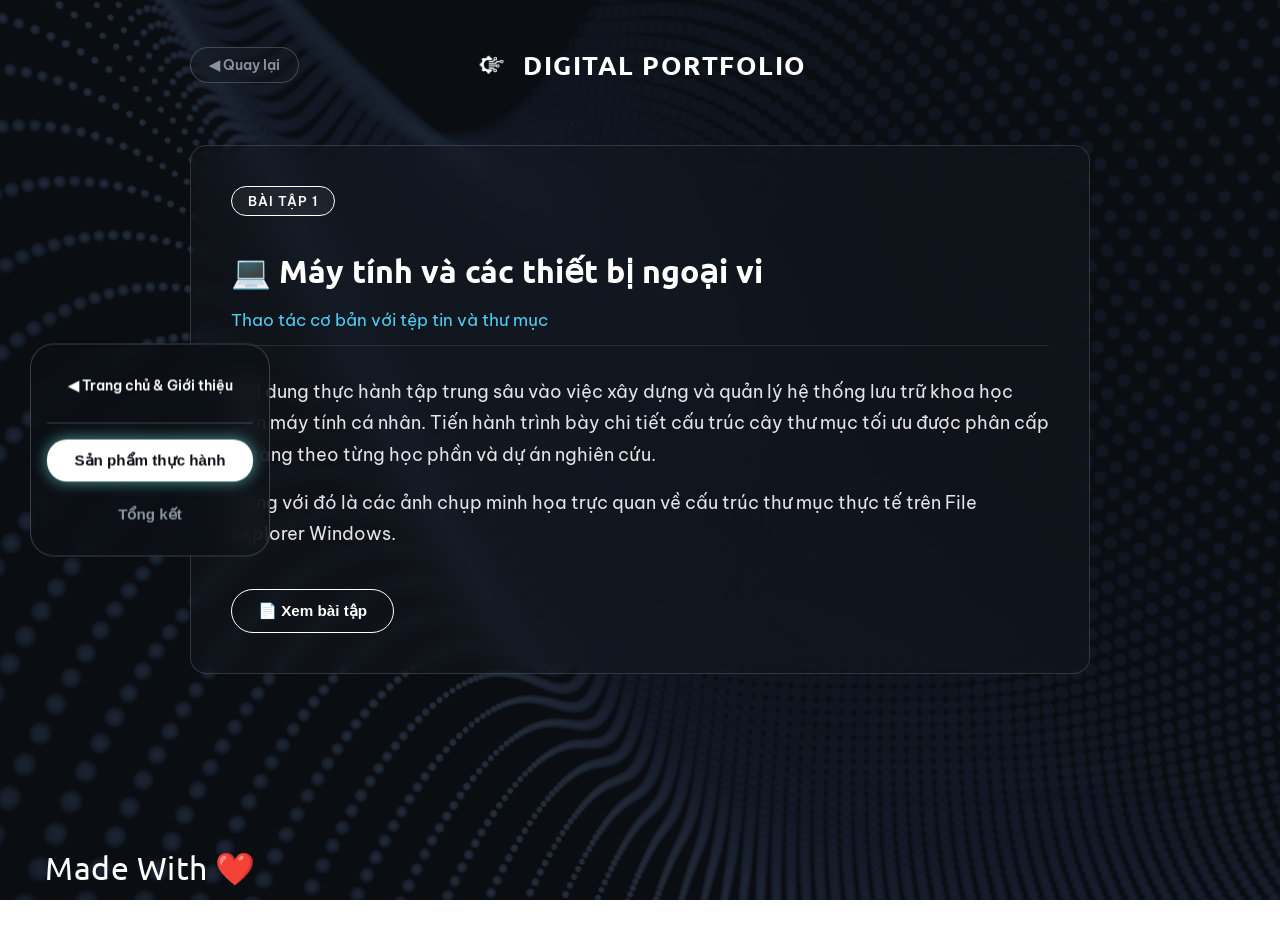
==== cns.html @ af24c15c "Add files via upload" ====
<!DOCTYPE html>
<html lang="vi">
<head>
    <meta charset="UTF-8">
    <meta name="viewport" content="width=device-width, initial-scale=1.0">
    <title>Dashboard Bài Tập - Phạm Gia Hưng</title>
    <link rel="stylesheet" href="css/style.css">
    <link rel="stylesheet" href="css/dashboard.css">
</head>
<body>

    <header class="top-header">
        <a href="index.html" class="btn-back" onclick="handleBackAction(event)">
            ◀ Quay lại
        </a>
        <div class="header-title-container">
            <img src="assets/logo.png" alt="Digital Portfolio Icon" class="header-logo">
            <h1 class="header-main-title">Digital Portfolio</h1>
        </div>
    </header>

    <div class="content-container">
        
        <div id="bai1" class="tab-content active">
            <div class="badge">BÀI TẬP 1</div>
            <h2>💻 Máy tính và các thiết bị ngoại vi</h2>
            <p class="meta-info">Thao tác cơ bản với tệp tin và thư mục</p>
            <div class="report-body">
                <p>Nội dung thực hành tập trung sâu vào việc xây dựng và quản lý hệ thống lưu trữ khoa học trên máy tính cá nhân. Tiến hành trình bày chi tiết cấu trúc cây thư mục tối ưu được phân cấp rõ ràng theo từng học phần và dự án nghiên cứu.</p>
                <p>Cùng với đó là các ảnh chụp minh họa trực quan về cấu trúc thư mục thực tế trên File Explorer Windows.</p>
                <button class="btn-toggle-pdf" onclick="openPdfModal('modal-viewer-1')">📄 Xem bài tập</button>
            </div>
        </div>

        <div id="bai2" class="tab-content">
            <div class="badge">BÀI TẬP 2</div>
            <h2>🔍 Khai thác dữ liệu và thông tin</h2>
            <p class="meta-info">Tìm kiếm và đánh giá thông tin học thuật</p>
            <div class="report-body">
                <p>Bài tập tập trung tổng hợp dữ liệu khoa học về các đề tài kỹ thuật, đồng thời xây dựng một bảng đánh giá nguồn tin toàn diện dựa trên các tiêu chí khoa học nghiêm ngặt bao gồm tính cập nhật, độ tin cậy của tác giả và uy tín của nhà xuất bản.</p>
                <p>Toàn bộ quy trình giúp hình thành tư duy sàng lọc tài liệu chuẩn xác, nhận biết tính khách quan của nội dung để phục vụ trực tiếp cho các tiểu luận và đồ án nghiên cứu chuyên ngành.</p>
                <button class="btn-toggle-pdf" onclick="openPdfModal('modal-viewer-2')">📄 Xem bài tập</button>
            </div>
        </div>

        <div id="bai3" class="tab-content">
            <div class="badge">BÀI TẬP 3</div>
            <h2>🤖 Tổng quan về trí tuệ nhân tạo</h2>
            <p class="meta-info">Viết Prompt hiệu quả cho các tác vụ học tập</p>
            <div class="report-body">
                <p>Bài thực hành đi sâu vào thế giới của trí tuệ nhân tạo thông qua việc nghiên cứu kỹ nghệ câu lệnh phục vụ đắc lực cho các tác vụ học tập kỹ thuật phức tạp.</p>
                <p>Nội dung tập trung phân tích, đối chiếu và trình bày sự so sánh trực quan giữa cấu trúc Prompt ban đầu mơ hồ, thiếu ngữ cảnh và Prompt cải tiến áp dụng mô hình cấu trúc chuẩn hóa bao gồm Vai trò, Ngữ cảnh, Nhiệm vụ cụ thể và Ranh giới ràng buộc.</p>
                <p>Đi kèm với đó là minh chứng rõ ràng về kết quả đầu ra từ AI, thể hiện sự vượt trội về độ chính xác, tính logic và khả năng ứng dụng thực tế của mã nguồn hoặc lời giải toán học sau khi câu lệnh được tối ưu hóa.</p>
                <button class="btn-toggle-pdf" onclick="openPdfModal('modal-viewer-3')">📄 Xem bài tập</button>
            </div>
        </div>

        <div id="bai4" class="tab-content">
            <div class="badge">BÀI TẬP 4</div>
            <h2>🤝 Giao tiếp và hợp tác trong môi trường số</h2>
            <p class="meta-info">Sử dụng công cụ hợp tác trực tuyến cho dự án nhóm</p>
            <div class="report-body">
                <p>Triển khai mô hình làm việc nhóm hiện đại trong không gian số nhằm tối ưu hóa hiệu suất cộng tác tầm xa. Bài tập trình bày các minh chứng xác thực về việc thiết lập hệ thống quản lý dự án tập trung trên nền tảng Notion.</p>
                <p>Sử dụng mô hình Kanban và Agile để phân chia đầu việc chi tiết cho từng thành viên, theo dõi thời hạn hoàn thành chặt chẽ và phân bổ tài nguyên hợp lý theo tiến độ thời gian thực.</p>
                <p>Nội dung cũng mô tả chi tiết cách thức phối hợp trực tuyến thông qua việc đồng bộ tệp dữ liệu trên Google Drive và thiết lập các luồng thông tin tự động trên Discord, giúp duy trì tính minh bạch và kết nối liên tục.</p>
                <button class="btn-toggle-pdf" onclick="openPdfModal('modal-viewer-4')">📄 Xem bài tập</button>
            </div>
        </div>

        <div id="bai5" class="tab-content">
            <div class="badge">BÀI TẬP 5</div>
            <h2>🎨 Sáng tạo nội dung số</h2>
            <p class="meta-info">Sử dụng AI sinh thế để hỗ trợ sáng tạo nội dung</p>
            <div class="report-body">
                <p>Ứng dụng các mô hình trí tuệ nhân tạo sinh thế tiên tiến đóng vai trò trợ lý đắc lực trong quy trình sáng tạo và truyền thông sản phẩm kỹ thuật chuyên nghiệp.</p>
                <p>Sinh viên thực hiện trưng bày các sản phẩm nội dung số hoàn thiện bao gồm hệ thống hình ảnh đồ họa trực quan, video mô phỏng nguyên lý hoạt động hoặc các bài viết truyền thông khoa học chất lượng cao được tối tạo với sự trợ lực của AI.</p>
                <p>Nội dung phân tích rõ cách phối hợp nhịp nhàng giữa tư duy định hướng của con người và năng lực hiện thực hóa của công nghệ để tạo ra những sản phẩm truyền thông học thuật có tính thẩm mỹ và sức thuyết phục cao.</p>
                <button class="btn-toggle-pdf" onclick="openPdfModal('modal-viewer-5')">📄 Xem bài tập</button>
            </div>
        </div>

        <div id="bai6" class="tab-content">
            <div class="badge">BÀI TẬP 6</div>
            <h2>🛡️ An toàn và liêm chính học thuật trong môi trường số</h2>
            <p class="meta-info">Sử dụng AI có trách nhiệm trong học tập và nghiên cứu</p>
            <div class="report-body">
                <p>Đối mặt với sự bùng nổ của công nghệ, bài tập tập trung xây dựng ý thức hệ và ranh giới đạo đức trong môi trường học thuật số. Sinh viên tiến hành nghiên cứu các lỗ hổng thông tin của AI và trình bày một bộ nguyên tắc cá nhân toàn diện về việc sử dụng trí tuệ nhân tạo có trách nhiệm.</p>
                <p>Bộ nguyên tắc cam kết tuân thủ liêm chính học thuật, làm rõ ranh giới giữa việc dùng AI để khơi nguồn tư duy hỗ trợ lập trình, giải toán với hành vi đạo văn lạm dụng.</p>
                <p>Đồng thời, xác lập quy trình bắt buộc về việc kiểm chứng độc lập mọi dữ liệu kỹ thuật và minh bạch hóa phương pháp trích dẫn tài nguyên có sự tham gia của công nghệ trước hội đồng.</p>
                <button class="btn-toggle-pdf" onclick="openPdfModal('modal-viewer-6')">📄 Xem bài tập</button>
            </div>
        </div>

        <div id="tongket" class="tab-content">
            <div class="badge">TỔNG KẾT</div>
            <h2>📝 Cảm nhận của mình về hành trình môn học</h2>
            <p class="meta-info">Những bài học đọng lại và thách thức đã vượt qua</p>
            <div class="report-body">
                <p>Hành trình trải nghiệm môn học "Nhập môn Công nghệ số và Ứng dụng Trí tuệ nhân tạo" đối với một sinh viên ngành kỹ thuật không đơn thuần là việc hoàn thành một chương trình bổ trợ hay nộp một bài tập cuối kỳ. Đây là cơ hội quý giá để bản thân nhìn nhận lại và hệ thống hóa toàn bộ phương pháp làm việc của mình trên không gian số. Thay vì để các bài tập thực hành nhỏ lẻ trôi nổi tự do trong ổ cứng máy tính, việc tổng hợp và liên kết chặt chẽ chúng đã giúp mình định hình rõ ràng hơn một "bản sắc số" chuyên nghiệp, tạo nền móng tư duy logic vững chắc cho các dự án kỹ thuật chuyên sâu sau này.</p>
                <p>Nhìn lại chuỗi học phần đã đi qua, bản thân nhận thấy có ba trụ cột kỹ năng cốt lõi đã được mài giũa một cách rõ rệt. Đầu tiên là tư duy hệ thống trong quản lý dữ liệu số từ các bài tập cơ bản, kết hợp vận hành các công cụ cộng tác trực tuyến như Notion, Google Drive và Discord để kiểm soát phiên bản tài liệu một cách khoa học. Kỹ năng này giúp mình biết cách quản lý kho lưu trữ thông tin nhóm, ngăn chặn hoàn toàn tình trạng thất lạc các tệp tin kỹ thuật quan trọng hay xung đột dữ liệu khi làm việc chung.</p>
                <p>Trụ cột thứ hai chính là năng lực khai thác trí tuệ nhân tạo một cách có chiến lược thông qua kỹ nghệ viết Prompt hiệu quả. Mình đã vượt qua giai đoạn chỉ biết sử dụng AI để hỏi đáp nhanh, chuyển sang áp dụng các mô hình câu lệnh nâng cao như Role-prompting và Chain-of-thought nhằm thúc đẩy tư duy sâu, hỗ trợ đắc lực cho việc tối ưu hóa thuật toán và gỡ lỗi phần cứng. Đồng thời, kỹ năng kết hợp với các toán tử tìm kiếm chuyên sâu đã nâng cao đáng kể năng lực nghiên cứu, giúp mình tiếp cận nhanh chóng các nguồn tài liệu học thuật uy tín mà vẫn luôn duy trì được ý thức trách nhiệm và liêm chính học thuật.</p>
                <p>Mặc dù vậy, quá trình hiện thực hóa không gian Portfolio số này cũng đặt ra những thách thức không nhỏ khi bản thân từng có xu hướng đưa quá nhiều dữ liệu văn bản, không có chút minh họa nào vào trang web khiến giao diện bị rối, cũng như việc mất nhiều thời gian để kiểm tra tính chính xác của thông tin do AI sinh ra. Bằng cách rèn luyện phương pháp tóm tắt vấn đề bằng việc đi vào đúng trọng tâm, không lan man và nghiêm ngặt áp dụng quy tắc đối chiếu chéo với các nguồn học thuật gốc, mình đã khắc phục được rào cản đó để tạo nên một sản phẩm cuối cùng gọn gàng, trực quan. Những bài học đọng lại từ môn học và trải nghiệm xây dựng Portfolio này chắc chắn sẽ là bệ phóng chiến lược để sẵn sàng chinh phục các chặng đường phía trước.</p>
                <div class="continuing-journey">✨ Cảm nhận của bản thân: Mình thật sự cảm thấy hài lòng với những gì mình làm trong dự án này, thứ khiến tôi cảm thấy tự hào và có động lực để tiếp tục phát triển không riêng gì bài dự án Portfolio này và cả quá trình học tập và phát triển bản thân khi có thể tận dụng sự sáng tạo và tri thức của mình để biến những sản phẩm, hồ sơ năng lực từ những công cụ trí tuệ nhân tạo tưởng chừng như không thể. Vậy nên, dự án này không chỉ dừng lại tại đây, mà còn là bước đệm cho những thử thách mới phía trước.</div>
                <div class="continuing-journey">To be continued...</div>
            </div>
        </div>

    </div>

    <div id="assignment-list-popup" class="assignment-popup-overlay">
        <div class="assignment-popup-card">
            <button class="btn-close-popup" onclick="closeAssignmentPopup()">✕ Đóng</button>
            <h3>DANH SÁCH BÀI TẬP THỰC HÀNH</h3>
            <p class="popup-subtitle">Vui lòng lựa chọn học phần bài tập thực nghiệm cần xem:</p>
            <div class="popup-links-grid">
                <button onclick="selectAssignmentFromPopup('bai1', 1)"><span>01</span> <span class="popup-icon">💻</span> Máy tính & Thiết bị ngoại vi</button>
                <button onclick="selectAssignmentFromPopup('bai2', 2)"><span>02</span> <span class="popup-icon">🔍</span> Khai thác dữ liệu & Thông tin</button>
                <button onclick="selectAssignmentFromPopup('bai3', 3)"><span>03</span> <span class="popup-icon">🤖</span> Tổng quan về Trí tuệ nhân tạo</button>
                <button onclick="selectAssignmentFromPopup('bai4', 4)"><span>04</span> <span class="popup-icon">🤝</span> Giao tiếp & Hợp tác môi trường số</button>
                <button onclick="selectAssignmentFromPopup('bai5', 5)"><span>05</span> <span class="popup-icon">🎨</span> Sáng tạo nội dung số</button>
                <button onclick="selectAssignmentFromPopup('bai6', 6)"><span>06</span> <span class="popup-icon">🛡️</span> An toàn & Liêm chính học thuật</button>
            </div>
        </div>
    </div>

    <div id="modal-viewer-1" class="pdf-fullscreen-modal">
        <button class="btn-close-modal" onclick="closePdfModal('modal-viewer-1')">✕ Đóng tài liệu</button>
        <div class="modal-content-wrapper">
            <div class="modal-toolbar">
                <span class="toolbar-title">📄 ĐỌC TOÀN MÀN HÌNH</span>
            </div>
            <div class="iframe-container">
                <iframe src="assets/bai1.pdf#zoom=100" frameborder="0"></iframe>
            </div>
        </div>
    </div>

    <div id="modal-viewer-2" class="pdf-fullscreen-modal">
        <button class="btn-close-modal" onclick="closePdfModal('modal-viewer-2')">✕ Đóng tài liệu</button>
        <div class="modal-content-wrapper">
            <div class="modal-toolbar">
                <span class="toolbar-title">📄 ĐỌC TOÀN MÀN HÌNH</span>
            </div>
            <div class="iframe-container">
                <iframe src="assets/bai2.pdf#zoom=100" frameborder="0"></iframe>
            </div>
        </div>
    </div>

    <div id="modal-viewer-3" class="pdf-fullscreen-modal">
        <button class="btn-close-modal" onclick="closePdfModal('modal-viewer-3')">✕ Đóng tài liệu</button>
        <div class="modal-content-wrapper">
            <div class="modal-toolbar">
                <span class="toolbar-title">📄 ĐỌC TOÀN MÀN HÌNH</span>
            </div>
            <div class="iframe-container">
                <iframe src="assets/bai3.pdf#zoom=100" frameborder="0"></iframe>
            </div>
        </div>
    </div>

    <div id="modal-viewer-4" class="pdf-fullscreen-modal">
        <button class="btn-close-modal" onclick="closePdfModal('modal-viewer-4')">✕ Đóng tài liệu</button>
        <div class="modal-content-wrapper">
            <div class="modal-toolbar">
                <span class="toolbar-title">📄 ĐỌC TOÀN MÀN HÌNH</span>
            </div>
            <div class="iframe-container">
                <iframe src="assets/bai4.pdf#zoom=100" frameborder="0"></iframe>
            </div>
        </div>
    </div>

    <div id="modal-viewer-5" class="pdf-fullscreen-modal">
        <button class="btn-close-modal" onclick="closePdfModal('modal-viewer-5')">✕ Đóng tài liệu</button>
        <div class="modal-content-wrapper">
            <div class="modal-toolbar">
                <span class="toolbar-title">📄 ĐỌC TOÀN MÀN HÌNH</span>
            </div>
            <div class="iframe-container">
                <iframe src="assets/bai5.pdf#zoom=100" frameborder="0"></iframe>
            </div>
        </div>
    </div>

    <div id="modal-viewer-6" class="pdf-fullscreen-modal">
        <button class="btn-close-modal" onclick="closePdfModal('modal-viewer-6')">✕ Đóng tài liệu</button>
        <div class="modal-content-wrapper">
            <div class="modal-toolbar">
                <span class="toolbar-title">📄 ĐỌC TOÀN MÀN HÌNH</span>
            </div>
            <div class="iframe-container">
                <iframe src="assets/bai6.pdf#zoom=100" frameborder="0"></iframe>
            </div>
        </div>
    </div>

    <nav class="bottom-dock dock-vertical">
        <a href="index.html" class="dock-item home-link">◀ Trang chủ & Giới thiệu</a>
        <div class="divider"></div>
        <div class="dock-dropdown-container">
            <button class="dock-item dropdown-trigger active" id="main-assignment-btn" onclick="openAssignmentPopup()">
                Sản phẩm thực hành
            </button>
            <div class="dock-sub-menu">
                <button class="sub-item sub-active" id="sub-btn-1" onclick="switchTab('bai1', this)">Bài 1</button>
                <button class="sub-item" id="sub-btn-2" onclick="switchTab('bai2', this)">Bài 2</button>
                <button class="sub-item" id="sub-btn-3" onclick="switchTab('bai3', this)">Bài 3</button>
                <button class="sub-item" id="sub-btn-4" onclick="switchTab('bai4', this)">Bài 4</button>
                <button class="sub-item" id="sub-btn-5" onclick="switchTab('bai5', this)">Bài 5</button>
                <button class="sub-item" id="sub-btn-6" onclick="switchTab('bai6', this)">Bài 6</button>
            </div>
        </div>
        <button class="dock-item" id="dock-btn-tongket" onclick="switchTab('tongket', this)">Tổng kết</button>
    </nav>
    <div class="footer-credit">Made With ❤️</div>

    <script>
        let tabHistory = ['bai1'];

        const tabToBtnMap = {
            'bai1': 'sub-btn-1',
            'bai2': 'sub-btn-2',
            'bai3': 'sub-btn-3',
            'bai4': 'sub-btn-4',
            'bai5': 'sub-btn-5',
            'bai6': 'sub-btn-6',
            'tongket': 'dock-btn-tongket'
        };

        function switchTab(tabId, element, isBackAction = false) {
            const contents = document.querySelectorAll('.tab-content');
            contents.forEach(content => content.classList.remove('active'));
            
            const activeContent = document.getElementById(tabId);
            if (activeContent) activeContent.classList.add('active');

            const mainBtn = document.getElementById('main-assignment-btn');
            const dockItems = document.querySelectorAll('.dock-item');
            const subItems = document.querySelectorAll('.sub-item');

            if (element.classList.contains('sub-item')) {
                subItems.forEach(item => item.classList.remove('sub-active'));
                element.classList.add('sub-active');
                dockItems.forEach(btn => btn.classList.remove('active'));
                mainBtn.classList.add('active');
            } else {
                dockItems.forEach(btn => btn.classList.remove('active'));
                subItems.forEach(item => item.classList.remove('sub-active'));
                element.classList.add('active');
            }

            if (!isBackAction) {
                if (tabHistory[tabHistory.length - 1] !== tabId) {
                    tabHistory.push(tabId);
                }
            }
        }

        function handleBackAction(event) {
            if (tabHistory.length > 1) {
                event.preventDefault(); 
                tabHistory.pop(); 
                const previousTabId = tabHistory[tabHistory.length - 1]; 
                const targetBtnId = tabToBtnMap[previousTabId];
                const targetBtnElement = document.getElementById(targetBtnId);
                if (targetBtnElement) {
                    switchTab(previousTabId, targetBtnElement, true);
                }
            }
        }

        function openAssignmentPopup() {
            document.getElementById('assignment-list-popup').classList.add('show-popup');
        }

        function closeAssignmentPopup() {
            document.getElementById('assignment-list-popup').classList.remove('show-popup');
        }

        function selectAssignmentFromPopup(tabId, index) {
            closeAssignmentPopup();
            const targetSubBtn = document.getElementById('sub-btn-' + index);
            if (targetSubBtn) {
                switchTab(tabId, targetSubBtn);
            }
        }

        function openPdfModal(modalId) {
            const modal = document.getElementById(modalId);
            if (modal) {
                modal.classList.add('show-modal');
                document.body.style.overflow = 'hidden';
            }
        }

        function closePdfModal(modalId) {
            const modal = document.getElementById(modalId);
            if (modal) {
                modal.classList.remove('show-modal');
                document.body.style.overflow = 'auto';
            }
        }
    </script>
</body>
</html>
---- css/style.css ----
@import url('https://fonts.googleapis.com/css2?family=Be+Vietnam+Pro:wght@400;600;700&family=Ubuntu:wght@500;700&display=swap');

body {
    font-family: 'Be Vietnam Pro', 'Segoe UI', sans-serif;
}

h1, h2, h3, .header-main-title {
    font-family: 'Ubuntu', sans-serif;
    font-weight: 700;
}
body {
    background-image: url('../assets/bg.jpg'); 
    background-size: cover;
    background-position: center;
    background-repeat: no-repeat;
    background-attachment: fixed;
    image-rendering: -webkit-optimize-contrast;
    image-rendering: crisp-edges;
    
    color: #ffffff;
    margin: 0;
    padding: 20px;
    display: flex;
    flex-direction: column;
    align-items: center;
    justify-content: center;
    min-height: 100vh;
    overflow: hidden;
    position: relative;
}

body::before {
    content: "";
    position: fixed;
    top: 0;
    left: 0;
    width: 100%;
    height: 100%;
    background-color: rgba(13, 17, 23, 0.8);
    z-index: 1;
}
.home-header {
    position: absolute;
    top: 50px;
    left: 50%;
    transform: translateX(-50%);
    z-index: 5;
}

.header-title-container {
    display: flex;
    align-items: center;
    gap: 14px;
}

.header-logo {
    width: 38px;
    height: 38px;
    object-fit: contain;
    border-radius: 6px;
    mix-blend-mode: screen; 
}

.header-main-title {
    font-size: 1.6rem;
    font-weight: 700;
    letter-spacing: 1.5px;
    text-transform: uppercase;
    color: #ffffff;
    margin: 0;
}
.container {
    position: relative;
    z-index: 2;
    max-width: 850px;
    text-align: center;
    padding: 20px;
    opacity: 0;
    transform: translateY(30px);
    animation: cubicFadeIn 1.2s cubic-bezier(0.25, 1, 0.5, 1) forwards;
}

@keyframes cubicFadeIn {
    to {
        opacity: 1;
        transform: translateY(0);
    }
}

.badge {
    display: inline-block;
    padding: 6px 16px;
    background-color: rgba(255, 255, 255, 0.05);
    color: #ffffff;
    border: 1px solid #ffffff;
    border-radius: 20px;
    font-size: 0.8rem;
    font-weight: 600;
    letter-spacing: 1px;
    margin-bottom: 25px;
}

h1 {
    color: #ffffff;
    font-size: 2.8rem;
    font-weight: 700;
    margin: 0 0 20px 0;
    letter-spacing: -0.5px;
}

.description-text {
    font-size: 1.2rem;
    color: #e1e4e8;
    font-weight: 400;
    line-height: 1.7;
    margin: 0 auto;
    max-width: 700px;
}

.btn-showcase {
    display: inline-block;
    margin-top: 40px;
    padding: 12px 30px;
    background-color: transparent;
    color: #ffffff;
    border: 1px solid #ffffff;
    border-radius: 30px;
    text-decoration: none;
    font-size: 0.95rem;
    font-weight: 600;
    letter-spacing: 0.5px;
    transition: all 0.4s cubic-bezier(0.25, 1, 0.5, 1);
    box-shadow: 0 4px 12px rgba(0, 0, 0, 0.3);
}

.btn-showcase:hover {
    background-color: #ffffff;
    color: #0d1117;
    border-color: #ffffff;
    transform: translateY(-5px);
    box-shadow: 0 0 25px rgba(255, 255, 255, 0.5), 0 8px 20px rgba(0, 0, 0, 0.4);
}

.btn-showcase:active {
    transform: translateY(-2px);
    box-shadow: 0 0 15px rgba(255, 255, 255, 0.3);
}
.footer-credit {
    position: fixed;
    bottom: 12px;
    left: 45px; /* Căn chỉnh lề trái nhích vào một chút để thẳng hàng một cách cân đối với thanh Dock dọc */
    z-index: 5;
    font-size: 2rem;
    font-family: 'Ubuntu', sans-serif;
    color: rgb(255, 255, 255); /* Để màu xám mờ tối giản để không làm lệch sự tập trung khỏi bảng nội dung chính */
    letter-spacing: 0.5px;
    pointer-events: none; /* Tránh cản trở các thao tác click chuột ở góc màn hình */
    transition: color 0.3s ease;
}

.footer-credit:hover {
    color: rgba(121, 255, 244, 0.8); /* Khi di chuột qua sẽ sáng nhẹ lên màu xanh ngọc neon đồng bộ với hệ thống */
}
/* --- RESPONSIVE FIX FOR MOBILE --- */
@media (max-width: 768px) {
    /* 1. Giải phóng body khỏi các trạng thái cố định (fixed) gây khóa cuộn */
    html, body {
        height: auto !important;
        min-height: 100vh !important;
        overflow-y: auto !important; /* Mở khóa khả năng vuốt kéo màn hình */
        overflow-x: hidden !important;
    }

    /* 2. Sửa lại khối chứa chính để nội dung xếp hàng dọc tự nhiên */
    .main-wrapper, 
    .hero-container, 
    body > div:first-of-type { 
        position: relative !important; /* Trả lại vị trí tự nhiên */
        height: auto !important;
        top: 0 !important;
        left: 0 !important;
        transform: none !important; /* Hủy bỏ các lệnh transform căn giữa cũ */
        padding: 50px 20px 100px 20px !important; /* Tạo khoảng trống thở */
        display: flex !important;
        flex-direction: column !important;
        align-items: center !important;
        text-align: center !important;
        box-sizing: border-box !important;
    }

    /* 3. Hạ kích thước chữ tiêu đề để không bị đè lên badge bên trên */
    h1, .main-title, h1.header-main-title {
        font-size: 2.2rem !important;
        line-height: 1.3 !important;
        margin-top: 20px !important;
        margin-bottom: 20px !important;
    }

    /* 4. Tinh chỉnh các đoạn văn mô tả hợp lý */
    .description-text, p {
        font-size: 1rem !important;
        line-height: 1.6 !important;
        margin-bottom: 30px !important;
    }

    /* 5. Gỡ bỏ trạng thái fixed của dòng chữ 'Made With ❤️' trên điện thoại */
    .footer-credit {
        position: relative !important;
        bottom: 0 !important;
        left: 0 !important;
        margin-top: 50px !important;
        margin-bottom: 10px !important;
        text-align: center !important;
        display: block !important;
        width: 100% !important;
    }
    .content-container {
        padding-bottom: 120px !important; /* Đảm bảo nội dung luôn cách thanh điều hướng một khoảng an toàn */
        box-sizing: border-box !important;
    }

    /* 2. Đảm bảo toàn bộ trang có thể cuộn tự do để xem hết nội dung bị khuất */
    html, body {
        height: auto !important;
        overflow-y: auto !important;
        -webkit-overflow-scrolling: touch;
    }

    /* 3. Tinh chỉnh lại vị trí của thanh dock trên mobile để cố định chuẩn mà không nhảy lung tung */
    .bottom-dock {
        position: fixed !important;
        bottom: 0 !important;
        left: 0 !important;
        width: 100% !important;
        z-index: 9999 !important;
        box-shadow: 0 -4px 10px rgba(0, 0, 0, 0.5) !important;
    }
}
---- css/dashboard.css ----
body {
    justify-content: flex-start !important; 
    padding-top: 30px !important;
}

@keyframes glowPulse {
    0% {
        box-shadow: 0 0 15px rgba(121, 255, 244, 0.15);
        border-color: rgba(121, 255, 244, 0.2);
    }
    100% {
        box-shadow: 0 0 35px rgba(255, 255, 255, 0.8);
        border-color: rgba(180, 180, 180, 0.6);
    }
}

.top-header {
    position: relative;
    width: 90%;
    max-width: 900px;
    display: flex;
    align-items: center;
    justify-content: center; 
    margin-bottom: 25px;
    z-index: 5;
    padding: 10px 0;
    min-height: 50px;
}

.header-title-container {
    display: flex;
    align-items: center;
    gap: 14px;
}

.header-logo {
    width: 36px;
    height: 36px;
    object-fit: contain;
    border-radius: 6px;
    mix-blend-mode: screen; 
}

.header-main-title {
    font-family: 'Ubuntu', sans-serif;
    font-size: 1.6rem !important;
    font-weight: 700;
    letter-spacing: 1.5px;
    text-transform: uppercase;
    color: #ffffff;
    margin: 0 !important;
}

.btn-back {
    position: absolute;
    left: 0; 
    display: inline-flex;
    align-items: center;
    padding: 8px 18px;
    background-color: rgba(22, 27, 34, 0.5);
    border: 1px solid rgba(255, 255, 255, 0.2);
    border-radius: 20px;
    color: #8b949e;
    text-decoration: none;
    font-size: 0.85rem;
    font-weight: 600;
    transition: all 0.3s cubic-bezier(0.25, 1, 0.5, 1);
}

.btn-back:hover {
    color: #ffffff;
    border-color: rgba(121, 255, 244, 0.8);
    background-color: rgba(255, 255, 255, 0.1);
    transform: translateX(-3px);
    box-shadow: 0 0 15px rgba(121, 255, 244, 0.5);
}

.content-container {
    position: relative;
    z-index: 2;
    width: 90%;
    max-width: 900px;
    margin-bottom: 140px; 
    padding: 20px;
}

.tab-content {
    display: none; 
    background-color: rgba(22, 27, 34, 0.4); 
    border: 1px solid rgba(255, 255, 255, 0.15); 
    border-radius: 16px;
    padding: 40px;
    text-align: left;
    backdrop-filter: blur(8px); 
    max-height: 800px;
    overflow-y: auto;
    box-sizing: border-box;
}

.tab-content.active {
    display: block;
    animation: fadeInTab 0.6s cubic-bezier(0.25, 1, 0.5, 1) forwards, glowPulse 3s ease-in-out infinite alternate;
}

.tab-content::-webkit-scrollbar {
    width: 6px;
}

.tab-content::-webkit-scrollbar-track {
    background: rgba(255, 255, 255, 0.02);
    border-radius: 10px;
    margin: 15px 0;
}

.tab-content::-webkit-scrollbar-thumb {
    background: rgba(255, 255, 255, 0.15);
    border-radius: 10px;
}

.tab-content::-webkit-scrollbar-thumb:hover {
    background: rgba(121, 255, 244, 0.5);
}

@keyframes fadeInTab {
    from { opacity: 0; transform: translateY(15px); }
    to { opacity: 1; transform: translateY(0); }
}

.tab-content h2 {
    font-family: 'Ubuntu', sans-serif;
    color: #ffffff;
    font-size: 2rem;
    margin: 10px 0;
}

.meta-info {
    color: #4dcff3;
    font-size: 1.05rem;
    margin-bottom: 30px;
    border-bottom: 1px solid rgba(255, 255, 255, 0.1);
    padding-bottom: 15px;
}  

.report-body {
    color: #e1e4e8;
    line-height: 1.8;
    font-size: 1.1rem;
}

.report-body p {
    margin-top: 0;
    margin-bottom: 16px;
}

.report-body p:last-of-type {
    margin-bottom: 24px;
}

.btn-toggle-pdf {
    display: inline-flex;
    align-items: center;
    margin-top: 15px;
    padding: 12px 26px;
    background-color: transparent;
    color: #ffffff;
    border: 1px solid #ffffff;
    border-radius: 30px;
    font-size: 0.95rem;
    font-weight: 600;
    cursor: pointer;
    transition: all 0.3s ease;
}

.btn-toggle-pdf:hover {
    background-color: #ffffff;
    color: #0d1117;
    box-shadow: 0 0 20px rgba(121, 255, 244, 0.6);
    transform: translateY(-2px);
}

.bottom-dock {
    position: fixed;
    top: 50%;
    left: 30px;
    transform: translateY(-50%);
    z-index: 10;
    display: flex;
    flex-direction: column; 
    align-items: stretch; /* Ép tất cả các khối con phải kéo giãn bằng nhau */
    gap: 12px;
    padding: 20px 16px; /* Tăng padding nhẹ để tạo khoảng thở */
    background-color: rgba(13, 17, 23, 0.75); 
    border: 1px solid rgba(255, 255, 255, 0.2); 
    border-radius: 24px; 
    backdrop-filter: blur(12px);
    animation: glowPulse 3s ease-in-out infinite alternate;
    
    width: 240px; /* Tăng chiều rộng cố định để thanh điều hướng rộng rãi hơn */
    box-sizing: border-box; /* Đảm bảo padding không làm nở thêm khung */
}

.dock-item {
    background: none;
    border: none;
    color: #8b949e;
    padding: 12px 18px;
    font-size: 0.95rem;
    font-weight: 600;
    cursor: pointer;
    border-radius: 20px;
    text-decoration: none;
    transition: all 0.3s ease;
    
    display: block; /* Chuyển sang dạng khối */
    width: 100%; /* Ép chiếm 100% chiều ngang của khung chứa */
    text-align: center; /* Căn chữ ra chính giữa nút */
    box-sizing: border-box;
}

.home-link {
    color: #ffffff;
    font-size: 0.9rem;
}

.dock-item:hover {
    color: #ffffff;
    background-color: rgba(255, 255, 255, 0.1);
}

.dock-item.active {
    background-color: #ffffff;
    color: #0d1117;
    box-shadow: 0 0 15px rgba(121, 255, 244, 0.6);
}

.divider {
    width: 100%;
    height: 1px; /* Đổi thành vạch ngang */
    background-color: rgba(255, 255, 255, 0.2);
    margin: 4px 0;
}

.dock-dropdown-container {
    position: relative;
    display: block; /* Chuyển từ inline-block sang block để chiếm hết hàng dọc */
    width: 100%;
}

.dock-sub-menu {
    position: absolute;
    top: 50%;
    left: 100%; 
    transform: translateX(12px) translateY(-50%);
    display: flex;
    flex-direction: column; 
    align-items: stretch; /* Ép các nút bài tập con giãn đều bằng nhau */
    gap: 6px;
    padding: 10px 8px;
    background-color: rgba(13, 17, 23, 0.95);
    border: 1px solid rgba(255, 255, 255, 0.15);
    border-radius: 16px;
    backdrop-filter: blur(12px);
    opacity: 0;
    pointer-events: none; 
    transition: all 0.25s cubic-bezier(0.25, 1, 0.5, 1);
    z-index: 99;
    animation: glowPulse 3s ease-in-out infinite alternate;
    
    width: 110px; /* Định cấu hình nới rộng chiều ngang thanh phụ */
    box-sizing: border-box;
}

/* Vùng đệm để giữ hover khi di chuột sang bên phải */
.dock-sub-menu::before {
    content: "";
    position: absolute;
    top: -20px;
    bottom: -20px;
    left: -20px; /* Phủ lề bên trái để chuột di chuyển mượt mà không mất hover */
    width: 30px; 
    background: transparent; 
}
.dock-dropdown-container:hover .dock-sub-menu {
    opacity: 1;
    pointer-events: auto !important; 
}

.sub-item {
    background: none;
    border: none;
    color: #8b949e;
    padding: 8px 14px; /* Tăng nhẹ padding cho nút bấm rộng rãi hơn */
    font-size: 0.85rem;
    font-weight: 600;
    cursor: pointer;
    border-radius: 12px;
    transition: all 0.2s ease;
    white-space: nowrap;
    pointer-events: auto !important;
    
    display: block; /* Chuyển thành dạng khối */
    width: 100%; /* Phủ kín 100% chiều rộng mới của thanh phụ */
    text-align: center; /* Căn chữ Bài x ra chính giữa nút */
    box-sizing: border-box;
}

.sub-item:hover {
    color: #ffffff;
    background-color: rgba(255, 255, 255, 0.12);
}

.sub-item.sub-active {
    background-color: #ffffff;
    color: #0d1117;
    box-shadow: 0 0 12px rgba(121, 255, 244, 0.6);
}

.assignment-popup-overlay {
    position: fixed;
    top: 0;
    left: 0;
    width: 100vw;
    height: 100vh;
    background-color: rgba(0, 0, 0, 0.8); 
    z-index: 1000; 
    display: none;
    align-items: center;
    justify-content: center;
    opacity: 0;
    transition: opacity 0.3s ease;
}

.assignment-popup-overlay.show-popup {
    display: flex;
    opacity: 1;
}

.assignment-popup-card {
    background-color: #0d1117;
    border: 1px solid rgba(255, 255, 255, 0.18);
    border-radius: 16px;
    padding: 35px;
    width: 90%;
    max-width: 550px;
    position: relative;
    text-align: left;
    animation: glowPulse 3s ease-in-out infinite alternate;
}

.assignment-popup-card h3 {
    font-family: 'Ubuntu', sans-serif;
    margin: 0 0 8px 0;
    color: #ffffff;
    font-size: 1.4rem;
    font-weight: 700;
    letter-spacing: 0.5px;
}

.popup-subtitle {
    color: #8b949e;
    font-size: 0.95rem;
    margin-bottom: 25px;
}

.popup-links-grid {
    display: flex;
    flex-direction: column;
    gap: 10px;
}

.popup-links-grid button {
    display: flex;
    align-items: center;
    width: 100%;
    padding: 12px 18px;
    background-color: rgba(255, 255, 255, 0.03);
    border: 1px solid rgba(255, 255, 255, 0.08);
    border-radius: 8px;
    color: #e1e4e8;
    font-size: 0.95rem;
    font-weight: 600;
    text-align: left;
    cursor: pointer;
    transition: all 0.25s ease;
}

.popup-links-grid button span {
    font-family: monospace;
    color: rgba(255, 255, 255, 0.4);
    margin-right: 15px;
    font-size: 0.85rem;
}

.popup-links-grid button .popup-icon {
    margin-right: 10px;
    font-size: 1.1rem;
}

.popup-links-grid button:hover {
    background-color: #ffffff;
    color: #0d1117;
    border-color: rgba(121, 255, 244, 0.8);
    transform: translateX(5px);
    box-shadow: 0 0 15px rgba(121, 255, 244, 0.5);
}

.popup-links-grid button:hover span {
    color: #0d1117;
}

.btn-close-popup {
    position: absolute;
    top: 25px;
    right: 25px;
    background: transparent;
    border: 1px solid rgba(255, 255, 255, 0.3);
    color: #8b949e;
    padding: 6px 14px;
    font-size: 0.8rem;
    border-radius: 20px;
    cursor: pointer;
    transition: all 0.2s ease;
}

.btn-close-popup:hover {
    color: #ffffff;
    border-color: #ffffff;
}

.pdf-fullscreen-modal {
    position: fixed;
    top: 0;
    left: 0;
    width: 100vw;
    height: 100vh;
    background-color: #000000; 
    z-index: 9999; 
    display: none; 
    flex-direction: column !important;
    align-items: center !important;
    justify-content: center !important;
    opacity: 0;
    transition: opacity 0.3s ease;
}

.pdf-fullscreen-modal.show-modal {
    display: flex !important;
    opacity: 1;
}

.modal-content-wrapper {
    width: 90%;
    max-width: 1200px;
    height: 82vh; 
    border: 1px solid rgba(255, 255, 255, 0.2); 
    border-radius: 8px;
    overflow: hidden;
    background-color: #000000;
    position: relative;
    animation: glowPulse 3s ease-in-out infinite alternate;
}

.modal-toolbar {
    width: 100%;
    height: 56px;
    background-color: #0d1117;
    border-bottom: 1px solid rgba(255, 255, 255, 0.1);
    display: flex;
    align-items: center;
    padding: 0 20px;
    box-sizing: border-box;
    position: absolute;
    top: 0;
    left: 0;
    z-index: 10;
}

.toolbar-title {
    color: #8b949e;
    font-family: sans-serif;
    font-size: 0.8rem;
    font-weight: 600;
    letter-spacing: 1px;
}

.iframe-container {
    width: 100%;
    height: calc(100% - 56px);
    margin-top: 56px;
    overflow: auto;
    position: relative;
}

.modal-content-wrapper iframe {
    width: 100%;
    height: 100%;
    border: none;
    display: block;
    background-color: #ffffff;
}

.btn-close-modal {
    align-self: center;
    margin-left: auto;
    margin-right: 5%; 
    margin-bottom: 15px;
    background-color: #000000;
    color: #ffffff;
    border: 1px solid #ffffff;
    padding: 8px 24px;
    font-size: 0.9rem;
    font-weight: 600;
    border-radius: 20px;
    cursor: pointer;
    transition: all 0.3s ease;
}

.btn-close-modal:hover {
    background-color: #ffffff;
    color: #000000;
    box-shadow: 0 0 15px rgba(255, 255, 255, 0.5);
}
.continuing-journey {
    text-align: l;
    font-size: 0.95rem;
    font-style: italic;
    color: rgba(121, 255, 244, 0.7);
    margin-top: 30px;
    letter-spacing: 0.5px;
}
.footer-credit {
    position: fixed;
    bottom: 12px;
    left: 45px; /* Căn chỉnh lề trái nhích vào một chút để thẳng hàng một cách cân đối với thanh Dock dọc */
    z-index: 5;
    font-size: 2rem;
    font-family: 'Ubuntu', sans-serif;
    color: rgb(255, 255, 255); /* Để màu xám mờ tối giản để không làm lệch sự tập trung khỏi bảng nội dung chính */
    letter-spacing: 0.5px;
    pointer-events: none; /* Tránh cản trở các thao tác click chuột ở góc màn hình */
    transition: color 0.3s ease;
}

.footer-credit:hover {
    color: rgba(121, 255, 244, 0.8); /* Khi di chuột qua sẽ sáng nhẹ lên màu xanh ngọc neon đồng bộ với hệ thống */
}
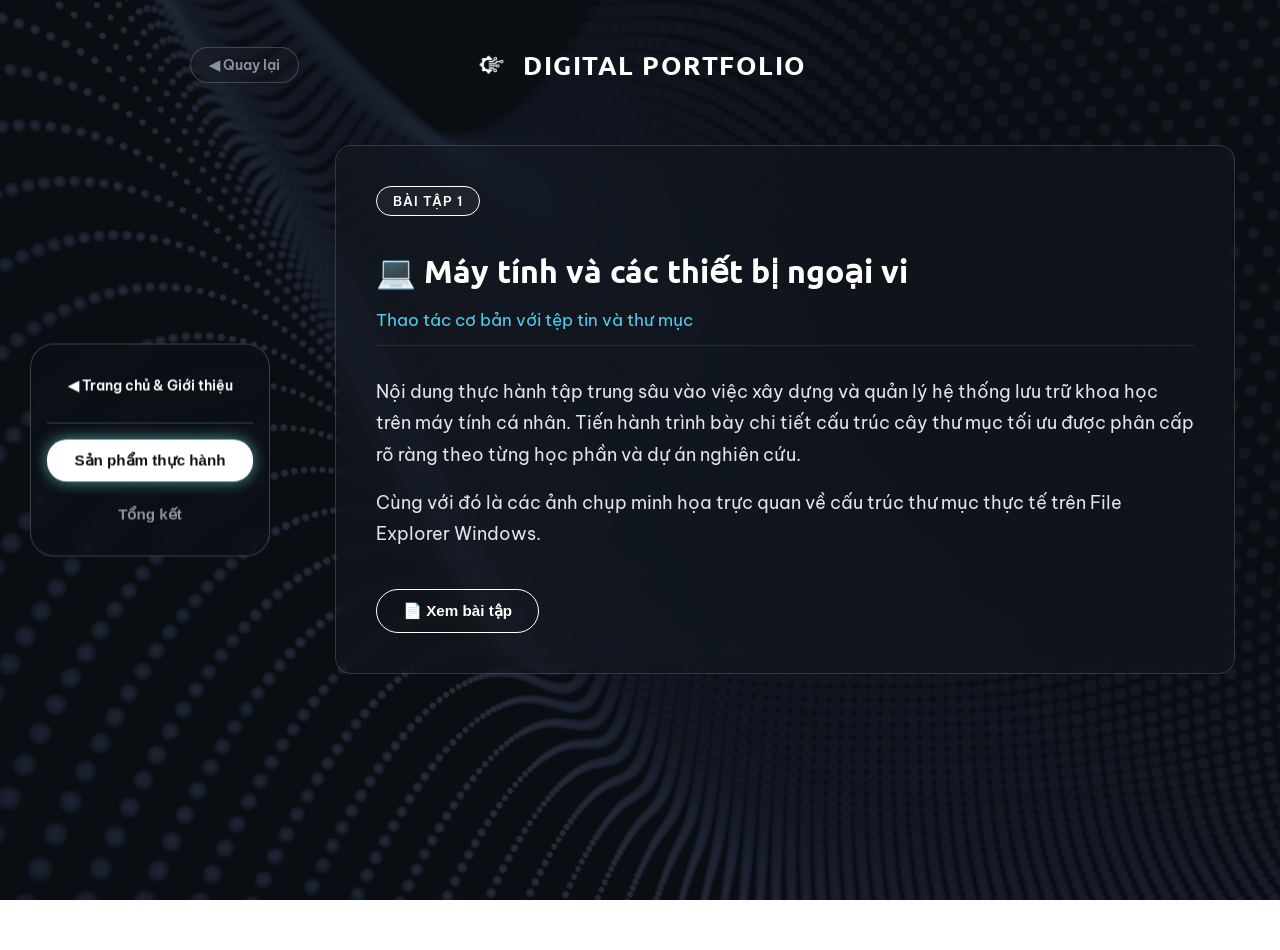
==== commit d7238b2d: "Add files via upload" ====
--- a/cns.html
+++ b/cns.html
@@ -10,12 +10,14 @@
 <body>
 
     <header class="top-header">
-        <a href="index.html" class="btn-back" onclick="handleBackAction(event)">
-            ◀ Quay lại
-        </a>
-        <div class="header-title-container">
-            <img src="assets/logo.png" alt="Digital Portfolio Icon" class="header-logo">
-            <h1 class="header-main-title">Digital Portfolio</h1>
+        <div class="header-nav-top">
+            <a href="index.html" class="btn-back" onclick="handleBackAction(event)">
+                ◀ Quay lại
+            </a>
+            <div class="header-title-container">
+                <img src="assets/logo.png" alt="Digital Portfolio Icon" class="header-logo">
+                <h1 class="header-main-title">Digital Portfolio</h1>
+            </div>
         </div>
     </header>
 
@@ -98,7 +100,7 @@
             <div class="report-body">
                 <p>Hành trình trải nghiệm môn học "Nhập môn Công nghệ số và Ứng dụng Trí tuệ nhân tạo" đối với một sinh viên ngành kỹ thuật không đơn thuần là việc hoàn thành một chương trình bổ trợ hay nộp một bài tập cuối kỳ. Đây là cơ hội quý giá để bản thân nhìn nhận lại và hệ thống hóa toàn bộ phương pháp làm việc của mình trên không gian số. Thay vì để các bài tập thực hành nhỏ lẻ trôi nổi tự do trong ổ cứng máy tính, việc tổng hợp và liên kết chặt chẽ chúng đã giúp mình định hình rõ ràng hơn một "bản sắc số" chuyên nghiệp, tạo nền móng tư duy logic vững chắc cho các dự án kỹ thuật chuyên sâu sau này.</p>
                 <p>Nhìn lại chuỗi học phần đã đi qua, bản thân nhận thấy có ba trụ cột kỹ năng cốt lõi đã được mài giũa một cách rõ rệt. Đầu tiên là tư duy hệ thống trong quản lý dữ liệu số từ các bài tập cơ bản, kết hợp vận hành các công cụ cộng tác trực tuyến như Notion, Google Drive và Discord để kiểm soát phiên bản tài liệu một cách khoa học. Kỹ năng này giúp mình biết cách quản lý kho lưu trữ thông tin nhóm, ngăn chặn hoàn toàn tình trạng thất lạc các tệp tin kỹ thuật quan trọng hay xung đột dữ liệu khi làm việc chung.</p>
-                <p>Trụ cột thứ hai chính là năng lực khai thác trí tuệ nhân tạo một cách có chiến lược thông qua kỹ nghệ viết Prompt hiệu quả. Mình đã vượt qua giai đoạn chỉ biết sử dụng AI để hỏi đáp nhanh, chuyển sang áp dụng các mô hình câu lệnh nâng cao như Role-prompting và Chain-of-thought nhằm thúc đẩy tư duy sâu, hỗ trợ đắc lực cho việc tối ưu hóa thuật toán và gỡ lỗi phần cứng. Đồng thời, kỹ năng kết hợp với các toán tử tìm kiếm chuyên sâu đã nâng cao đáng kể năng lực nghiên cứu, giúp mình tiếp cận nhanh chóng các nguồn tài liệu học thuật uy tín mà vẫn luôn duy trì được ý thức trách nhiệm và liêm chính học thuật.</p>
+                <p>Trụ cột thứ hai chính là năng lực khai thác trí tuệ nhân tạo một cách có chiến lược thông qua kỹ nghệ viết Prompt hiệu quả. Mình đã vượt qua giai đoạn chỉ biết sử dụng AI để hỏi đáp nhanh, chuyển sang áp dụng các mô hình câu lệnh nâng cao như Role-prompting và Chain-of-thought nhằm thúc đẩy tư duy sâu, hỗ trợ đắc lực cho việc tối ưu hóa thuật toán và gỡ lỗi phần cứng. Đồng thời, kỹ năng kết hợp with các toán tử tìm kiếm chuyên sâu đã nâng cao đáng kể năng lực nghiên cứu, giúp mình tiếp cận nhanh chóng các nguồn tài liệu học thuật uy tín mà vẫn luôn duy trì được ý thức trách nhiệm và liêm chính học thuật.</p>
                 <p>Mặc dù vậy, quá trình hiện thực hóa không gian Portfolio số này cũng đặt ra những thách thức không nhỏ khi bản thân từng có xu hướng đưa quá nhiều dữ liệu văn bản, không có chút minh họa nào vào trang web khiến giao diện bị rối, cũng như việc mất nhiều thời gian để kiểm tra tính chính xác của thông tin do AI sinh ra. Bằng cách rèn luyện phương pháp tóm tắt vấn đề bằng việc đi vào đúng trọng tâm, không lan man và nghiêm ngặt áp dụng quy tắc đối chiếu chéo với các nguồn học thuật gốc, mình đã khắc phục được rào cản đó để tạo nên một sản phẩm cuối cùng gọn gàng, trực quan. Những bài học đọng lại từ môn học và trải nghiệm xây dựng Portfolio này chắc chắn sẽ là bệ phóng chiến lược để sẵn sàng chinh phục các chặng đường phía trước.</p>
                 <div class="continuing-journey">✨ Cảm nhận của bản thân: Mình thật sự cảm thấy hài lòng với những gì mình làm trong dự án này, thứ khiến tôi cảm thấy tự hào và có động lực để tiếp tục phát triển không riêng gì bài dự án Portfolio này và cả quá trình học tập và phát triển bản thân khi có thể tận dụng sự sáng tạo và tri thức của mình để biến những sản phẩm, hồ sơ năng lực từ những công cụ trí tuệ nhân tạo tưởng chừng như không thể. Vậy nên, dự án này không chỉ dừng lại tại đây, mà còn là bước đệm cho những thử thách mới phía trước.</div>
                 <div class="continuing-journey">To be continued...</div>
@@ -195,7 +197,9 @@
         </div>
     </div>
 
-    <nav class="bottom-dock dock-vertical">
+    <button class="mobile-nav-toggle" onclick="toggleMobileNav()">☰</button>
+
+    <nav class="bottom-dock" id="main-navigation-dock">
         <a href="index.html" class="dock-item home-link">◀ Trang chủ & Giới thiệu</a>
         <div class="divider"></div>
         <div class="dock-dropdown-container">
@@ -213,7 +217,6 @@
         </div>
         <button class="dock-item" id="dock-btn-tongket" onclick="switchTab('tongket', this)">Tổng kết</button>
     </nav>
-    <div class="footer-credit">Made With ❤️</div>
 
     <script>
         let tabHistory = ['bai1'];
@@ -228,6 +231,17 @@
             'tongket': 'dock-btn-tongket'
         };
 
+        function toggleMobileNav() {
+            const dock = document.getElementById('main-navigation-dock');
+            const toggleBtn = document.querySelector('.mobile-nav-toggle');
+            dock.classList.toggle('mobile-show');
+            if (dock.classList.contains('mobile-show')) {
+                toggleBtn.innerHTML = '✕';
+            } else {
+                toggleBtn.innerHTML = '☰';
+            }
+        }
+
         function switchTab(tabId, element, isBackAction = false) {
             const contents = document.querySelectorAll('.tab-content');
             contents.forEach(content => content.classList.remove('active'));
@@ -254,6 +268,11 @@
                 if (tabHistory[tabHistory.length - 1] !== tabId) {
                     tabHistory.push(tabId);
                 }
+            }
+
+            const dock = document.getElementById('main-navigation-dock');
+            if (dock.classList.contains('mobile-show')) {
+                toggleMobileNav();
             }
         }
 
--- a/css/dashboard.css
+++ b/css/dashboard.css
@@ -82,6 +82,7 @@
     max-width: 900px;
     margin-bottom: 140px; 
     padding: 20px;
+    margin-left: 290px; /* Thừa hưởng thuộc tính dịch phải trên PC */
 }
 
 .tab-content {
@@ -186,17 +187,16 @@
     z-index: 10;
     display: flex;
     flex-direction: column; 
-    align-items: stretch; /* Ép tất cả các khối con phải kéo giãn bằng nhau */
+    align-items: stretch;
     gap: 12px;
-    padding: 20px 16px; /* Tăng padding nhẹ để tạo khoảng thở */
+    padding: 20px 16px;
     background-color: rgba(13, 17, 23, 0.75); 
     border: 1px solid rgba(255, 255, 255, 0.2); 
     border-radius: 24px; 
     backdrop-filter: blur(12px);
     animation: glowPulse 3s ease-in-out infinite alternate;
-    
-    width: 240px; /* Tăng chiều rộng cố định để thanh điều hướng rộng rãi hơn */
-    box-sizing: border-box; /* Đảm bảo padding không làm nở thêm khung */
+    width: 240px;
+    box-sizing: border-box;
 }
 
 .dock-item {
@@ -210,10 +210,9 @@
     border-radius: 20px;
     text-decoration: none;
     transition: all 0.3s ease;
-    
-    display: block; /* Chuyển sang dạng khối */
-    width: 100%; /* Ép chiếm 100% chiều ngang của khung chứa */
-    text-align: center; /* Căn chữ ra chính giữa nút */
+    display: block;
+    width: 100%;
+    text-align: center;
     box-sizing: border-box;
 }
 
@@ -235,14 +234,14 @@
 
 .divider {
     width: 100%;
-    height: 1px; /* Đổi thành vạch ngang */
+    height: 1px;
     background-color: rgba(255, 255, 255, 0.2);
     margin: 4px 0;
 }
 
 .dock-dropdown-container {
     position: relative;
-    display: block; /* Chuyển từ inline-block sang block để chiếm hết hàng dọc */
+    display: block;
     width: 100%;
 }
 
@@ -253,7 +252,7 @@
     transform: translateX(12px) translateY(-50%);
     display: flex;
     flex-direction: column; 
-    align-items: stretch; /* Ép các nút bài tập con giãn đều bằng nhau */
+    align-items: stretch;
     gap: 6px;
     padding: 10px 8px;
     background-color: rgba(13, 17, 23, 0.95);
@@ -265,21 +264,20 @@
     transition: all 0.25s cubic-bezier(0.25, 1, 0.5, 1);
     z-index: 99;
     animation: glowPulse 3s ease-in-out infinite alternate;
-    
-    width: 110px; /* Định cấu hình nới rộng chiều ngang thanh phụ */
+    width: 110px;
     box-sizing: border-box;
 }
 
-/* Vùng đệm để giữ hover khi di chuột sang bên phải */
 .dock-sub-menu::before {
     content: "";
     position: absolute;
     top: -20px;
     bottom: -20px;
-    left: -20px; /* Phủ lề bên trái để chuột di chuyển mượt mà không mất hover */
+    left: -20px;
     width: 30px; 
     background: transparent; 
 }
+
 .dock-dropdown-container:hover .dock-sub-menu {
     opacity: 1;
     pointer-events: auto !important; 
@@ -289,7 +287,7 @@
     background: none;
     border: none;
     color: #8b949e;
-    padding: 8px 14px; /* Tăng nhẹ padding cho nút bấm rộng rãi hơn */
+    padding: 8px 14px;
     font-size: 0.85rem;
     font-weight: 600;
     cursor: pointer;
@@ -297,10 +295,9 @@
     transition: all 0.2s ease;
     white-space: nowrap;
     pointer-events: auto !important;
-    
-    display: block; /* Chuyển thành dạng khối */
-    width: 100%; /* Phủ kín 100% chiều rộng mới của thanh phụ */
-    text-align: center; /* Căn chữ Bài x ra chính giữa nút */
+    display: block;
+    width: 100%;
+    text-align: center;
     box-sizing: border-box;
 }
 
@@ -315,6 +312,7 @@
     box-shadow: 0 0 12px rgba(121, 255, 244, 0.6);
 }
 
+/* Các lớp Modal giữ nguyên cấu trúc hệ thống */
 .assignment-popup-overlay {
     position: fixed;
     top: 0;
@@ -322,7 +320,7 @@
     width: 100vw;
     height: 100vh;
     background-color: rgba(0, 0, 0, 0.8); 
-    z-index: 1000; 
+    z-index: 100000; 
     display: none;
     align-items: center;
     justify-content: center;
@@ -402,10 +400,6 @@
     border-color: rgba(121, 255, 244, 0.8);
     transform: translateX(5px);
     box-shadow: 0 0 15px rgba(121, 255, 244, 0.5);
-}
-
-.popup-links-grid button:hover span {
-    color: #0d1117;
 }
 
 .btn-close-popup {
@@ -434,7 +428,7 @@
     width: 100vw;
     height: 100vh;
     background-color: #000000; 
-    z-index: 9999; 
+    z-index: 1000000; 
     display: none; 
     flex-direction: column !important;
     align-items: center !important;
@@ -520,27 +514,182 @@
     color: #000000;
     box-shadow: 0 0 15px rgba(255, 255, 255, 0.5);
 }
+
 .continuing-journey {
-    text-align: l;
+    text-align: left;
     font-size: 0.95rem;
     font-style: italic;
     color: rgba(121, 255, 244, 0.7);
     margin-top: 30px;
     letter-spacing: 0.5px;
 }
+
 .footer-credit {
     position: fixed;
     bottom: 12px;
-    left: 45px; /* Căn chỉnh lề trái nhích vào một chút để thẳng hàng một cách cân đối với thanh Dock dọc */
+    left: 45px; 
     z-index: 5;
     font-size: 2rem;
     font-family: 'Ubuntu', sans-serif;
-    color: rgb(255, 255, 255); /* Để màu xám mờ tối giản để không làm lệch sự tập trung khỏi bảng nội dung chính */
+    color: rgb(255, 255, 255); 
     letter-spacing: 0.5px;
-    pointer-events: none; /* Tránh cản trở các thao tác click chuột ở góc màn hình */
+    pointer-events: none; 
     transition: color 0.3s ease;
 }
 
-.footer-credit:hover {
-    color: rgba(121, 255, 244, 0.8); /* Khi di chuột qua sẽ sáng nhẹ lên màu xanh ngọc neon đồng bộ với hệ thống */
+
+/* --- TOÀN BỘ ĐOẠN ĐỊNH DẠNG RESPONSIVE MOBILE ĐÃ TINH CHỈNH DỨT ĐIỂM --- */
+@media (max-width: 768px) {
+    /* 1. Tăng hẳn khoảng đệm đầu trang lên 260px để giải phóng không gian cho Header dọc */
+    .content-container {
+        margin-left: 0 !important;
+        padding-top: 260px !important; 
+        padding-bottom: 120px !important;
+        height: auto !important;
+        max-height: none !important;
+        overflow: visible !important;
+        box-sizing: border-box !important;
+        width: 100% !important;
+    }
+
+    /* 2. Cố định lại Header phẳng, gom các nút lại dạng cột gọn gàng */
+    .top-header {
+        position: fixed !important;
+        top: 0 !important;
+        left: 0 !important;
+        width: 100% !important;
+        height: auto !important;
+        padding: 15px 10px !important;
+        background: rgba(13, 17, 23, 0.98) !important;
+        backdrop-filter: blur(15px) !important;
+        z-index: 99999 !important;
+        box-sizing: border-box !important;
+        border-bottom: 1px solid rgba(121, 255, 244, 0.2) !important;
+        margin-bottom: 0 !important;
+        max-width: none !important;
+    }
+
+    .header-nav-top {
+        display: flex !important;
+        flex-direction: column !important;
+        align-items: center !important;
+        gap: 6px !important;
+        width: 100% !important;
+    }
+
+    .btn-back {
+        position: relative !important;
+        align-self: flex-start !important;
+        margin-left: 5px !important;
+        top: 0 !important;
+        left: 0 !important;
+        font-size: 0.85rem !important;
+        padding: 4px 12px !important;
+    }
+
+    .header-title-container {
+        margin-top: 2px !important;
+        display: flex !important;
+        align-items: center !important;
+        justify-content: center !important;
+        gap: 8px !important;
+    }
+
+    .header-logo {
+        width: 24px !important;
+        height: 24px !important;
+    }
+
+    .header-main-title {
+        font-size: 1.4rem !important;
+        margin: 0 !important;
+        white-space: nowrap !important;
+    }
+
+    /* Đảm bảo badge bài tập không bị chèn ép */
+    .tab-content {
+        padding: 25px 20px !important;
+    }
+
+    .tab-content .badge {
+        display: inline-block !important;
+        margin-top: 5px !important;
+        margin-bottom: 10px !important;
+    }
+
+    /* 3. THIẾT KẾ NÚT TRÒN NỔI DI ĐỘNG (FAB) */
+    .mobile-nav-toggle {
+        display: flex !important;
+        position: fixed !important;
+        bottom: 25px !important;
+        left: 25px !important;
+        width: 55px !important;
+        height: 55px !important;
+        background-color: #0d1117 !important;
+        border: 2px solid rgba(121, 255, 244, 0.8) !important;
+        border-radius: 50% !important;
+        color: rgba(121, 255, 244, 1) !important;
+        font-size: 1.4rem !important;
+        justify-content: center !important;
+        align-items: center !important;
+        cursor: pointer !important;
+        z-index: 999999 !important;
+        box-shadow: 0 0 15px rgba(121, 255, 244, 0.4) !important;
+    }
+
+    /* 4. KHÓA CHẾT HOÀN TOÀN THANH ĐIỀU HƯỚNG PHỤ DỌC KHI HOVER TRÊN MOBILE */
+    .dock-sub-menu {
+        display: none !important; 
+        opacity: 0 !important;
+        visibility: hidden !important;
+        pointer-events: none !important;
+        height: 0 !important;
+        width: 0 !important;
+        margin: 0 !important;
+        padding: 0 !important;
+    }
+
+    /* Thanh điều hướng lớn khi ẩn - Triệt tiêu cú click ẩn danh */
+    .bottom-dock {
+        position: fixed !important;
+        bottom: 95px !important;
+        left: 25px !important;
+        top: auto !important;
+        width: 220px !important;
+        flex-direction: column !important;
+        transform: translateY(20px) !important;
+        
+        opacity: 0 !important;
+        visibility: hidden !important;
+        pointer-events: none !important; /* Không cho tương tác khi đang đóng */
+        
+        transition: all 0.3s cubic-bezier(0.4, 0, 0.2, 1) !important;
+        z-index: 999990 !important;
+        background: #0d1117 !important;
+        border: 1px solid rgba(121, 255, 244, 0.3) !important;
+        padding: 10px !important;
+        border-radius: 12px !important;
+    }
+
+    /* Khi nhấn nút tròn kích hoạt bung Menu */
+    .bottom-dock.mobile-show {
+        opacity: 1 !important;
+        visibility: visible !important;
+        pointer-events: auto !important; /* Mở lại tương tác click */
+        transform: translateY(0) !important;
+    }
+
+    .dock-item {
+        width: 100% !important;
+        text-align: center !important;
+        box-sizing: border-box !important;
+        margin: 5px 0 !important;
+    }
+}
+
+/* Ẩn nút tròn khi quay lại màn hình máy tính rộng */
+@media (min-width: 769px) {
+    .mobile-nav-toggle {
+        display: none !important;
+    }
 }
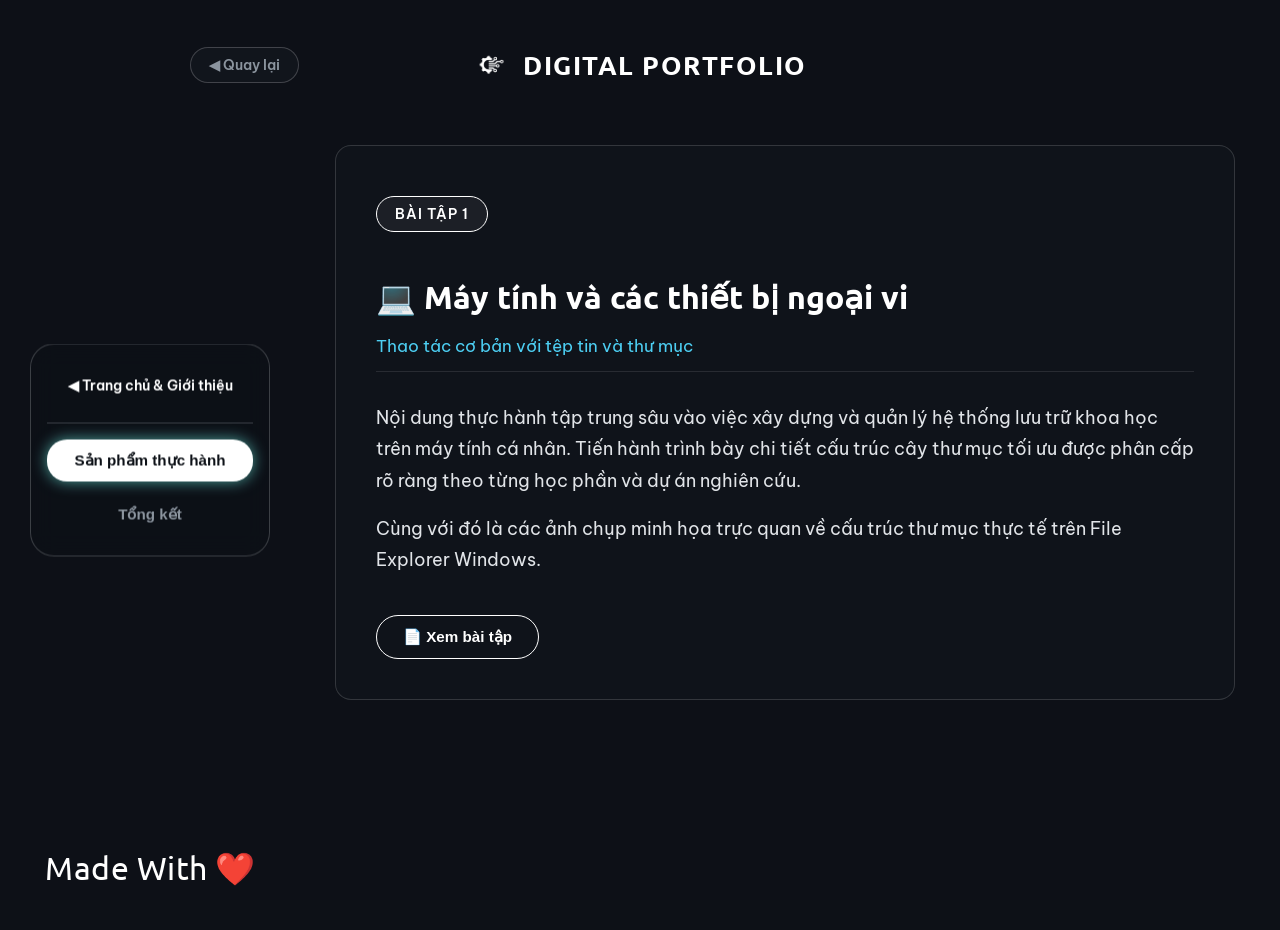
==== commit f0c4e37c: "Add files via upload" ====
--- a/cns.html
+++ b/cns.html
@@ -100,9 +100,9 @@
             <div class="report-body">
                 <p>Hành trình trải nghiệm môn học "Nhập môn Công nghệ số và Ứng dụng Trí tuệ nhân tạo" đối với một sinh viên ngành kỹ thuật không đơn thuần là việc hoàn thành một chương trình bổ trợ hay nộp một bài tập cuối kỳ. Đây là cơ hội quý giá để bản thân nhìn nhận lại và hệ thống hóa toàn bộ phương pháp làm việc của mình trên không gian số. Thay vì để các bài tập thực hành nhỏ lẻ trôi nổi tự do trong ổ cứng máy tính, việc tổng hợp và liên kết chặt chẽ chúng đã giúp mình định hình rõ ràng hơn một "bản sắc số" chuyên nghiệp, tạo nền móng tư duy logic vững chắc cho các dự án kỹ thuật chuyên sâu sau này.</p>
                 <p>Nhìn lại chuỗi học phần đã đi qua, bản thân nhận thấy có ba trụ cột kỹ năng cốt lõi đã được mài giũa một cách rõ rệt. Đầu tiên là tư duy hệ thống trong quản lý dữ liệu số từ các bài tập cơ bản, kết hợp vận hành các công cụ cộng tác trực tuyến như Notion, Google Drive và Discord để kiểm soát phiên bản tài liệu một cách khoa học. Kỹ năng này giúp mình biết cách quản lý kho lưu trữ thông tin nhóm, ngăn chặn hoàn toàn tình trạng thất lạc các tệp tin kỹ thuật quan trọng hay xung đột dữ liệu khi làm việc chung.</p>
-                <p>Trụ cột thứ hai chính là năng lực khai thác trí tuệ nhân tạo một cách có chiến lược thông qua kỹ nghệ viết Prompt hiệu quả. Mình đã vượt qua giai đoạn chỉ biết sử dụng AI để hỏi đáp nhanh, chuyển sang áp dụng các mô hình câu lệnh nâng cao như Role-prompting và Chain-of-thought nhằm thúc đẩy tư duy sâu, hỗ trợ đắc lực cho việc tối ưu hóa thuật toán và gỡ lỗi phần cứng. Đồng thời, kỹ năng kết hợp with các toán tử tìm kiếm chuyên sâu đã nâng cao đáng kể năng lực nghiên cứu, giúp mình tiếp cận nhanh chóng các nguồn tài liệu học thuật uy tín mà vẫn luôn duy trì được ý thức trách nhiệm và liêm chính học thuật.</p>
+                <p>Trụ cột thứ hai chính là năng lực khai thác trí tuệ nhân tạo một cách có chiến lược thông qua kỹ nghệ viết Prompt hiệu quả. Mình đã vượt qua giai đoạn chỉ biết sử dụng AI để hỏi đáp nhanh, chuyển sang áp dụng các mô hình câu lệnh nâng cao như Role-prompting và Chain-of-thought nhằm thúc đẩy tư duy sâu, hỗ trợ đắc lực cho việc tối ưu hóa thuật toán và gỡ lỗi phần cứng. Đồng thời, kỹ năng kết hợp với các toán tử tìm kiếm chuyên sâu đã nâng cao đáng kể năng lực nghiên cứu, giúp mình tiếp cận nhanh chóng các nguồn tài liệu học thuật uy tín mà vẫn luôn duy trì được ý thức trách nhiệm và liêm chính học thuật.</p>
                 <p>Mặc dù vậy, quá trình hiện thực hóa không gian Portfolio số này cũng đặt ra những thách thức không nhỏ khi bản thân từng có xu hướng đưa quá nhiều dữ liệu văn bản, không có chút minh họa nào vào trang web khiến giao diện bị rối, cũng như việc mất nhiều thời gian để kiểm tra tính chính xác của thông tin do AI sinh ra. Bằng cách rèn luyện phương pháp tóm tắt vấn đề bằng việc đi vào đúng trọng tâm, không lan man và nghiêm ngặt áp dụng quy tắc đối chiếu chéo với các nguồn học thuật gốc, mình đã khắc phục được rào cản đó để tạo nên một sản phẩm cuối cùng gọn gàng, trực quan. Những bài học đọng lại từ môn học và trải nghiệm xây dựng Portfolio này chắc chắn sẽ là bệ phóng chiến lược để sẵn sàng chinh phục các chặng đường phía trước.</p>
-                <div class="continuing-journey">✨ Cảm nhận của bản thân: Mình thật sự cảm thấy hài lòng với những gì mình làm trong dự án này, thứ khiến tôi cảm thấy tự hào và có động lực để tiếp tục phát triển không riêng gì bài dự án Portfolio này và cả quá trình học tập và phát triển bản thân khi có thể tận dụng sự sáng tạo và tri thức của mình để biến những sản phẩm, hồ sơ năng lực từ những công cụ trí tuệ nhân tạo tưởng chừng như không thể. Vậy nên, dự án này không chỉ dừng lại tại đây, mà còn là bước đệm cho những thử thách mới phía trước.</div>
+                <div class="continuing-journey">✨ Cảm nhận của bản thân: Mình thật sự cảm thấy hài lòng với những gì mình làm trong dự án này, thứ khiến mình cảm thấy tự hào và có động lực để tiếp tục phát triển không riêng gì bài dự án Portfolio này và cả quá trình học tập và phát triển bản thân khi có thể tận dụng sự sáng tạo và tri thức của mình để biến những sản phẩm, hồ sơ năng lực từ những công cụ trí tuệ nhân tạo tưởng chừng như không thể. Vậy nên, dự án này không chỉ dừng lại tại đây, mà còn là bước đệm cho những thử thách mới phía trước.</div>
                 <div class="continuing-journey">To be continued...</div>
             </div>
         </div>
@@ -217,6 +217,7 @@
         </div>
         <button class="dock-item" id="dock-btn-tongket" onclick="switchTab('tongket', this)">Tổng kết</button>
     </nav>
+    <div class="footer-credit">Made With ❤️</div>
 
     <script>
         let tabHistory = ['bai1'];
--- a/css/style.css
+++ b/css/style.css
@@ -1,13 +1,20 @@
 @import url('https://fonts.googleapis.com/css2?family=Be+Vietnam+Pro:wght@400;600;700&family=Ubuntu:wght@500;700&display=swap');
 
+/* ==========================================================================
+   CẤU HÌNH PHÔNG CHỮ VÀ THÀNH PHẦN CƠ BẢN
+   ========================================================================= */
 body {
     font-family: 'Be Vietnam Pro', 'Segoe UI', sans-serif;
 }
 
-h1, h2, h3, .header-main-title {
+h1, 
+h2, 
+h3, 
+.header-main-title {
     font-family: 'Ubuntu', sans-serif;
     font-weight: 700;
 }
+
 body {
     background-image: url('../assets/bg.jpg'); 
     background-size: cover;
@@ -16,7 +23,6 @@
     background-attachment: fixed;
     image-rendering: -webkit-optimize-contrast;
     image-rendering: crisp-edges;
-    
     color: #ffffff;
     margin: 0;
     padding: 20px;
@@ -25,7 +31,8 @@
     align-items: center;
     justify-content: center;
     min-height: 100vh;
-    overflow: hidden;
+    overflow-x: hidden !important;
+    overflow-y: auto !important;
     position: relative;
 }
 
@@ -39,12 +46,24 @@
     background-color: rgba(13, 17, 23, 0.8);
     z-index: 1;
 }
+
+/* ==========================================================================
+   CẤU HÌNH CHO GIAO DIỆN LAPTOP / PC (MÀN HÌNH RỘNG RÃI)
+   SỬA TRIỆT ĐỂ LỖI CHỒNG LẤP VÀ HẠ KHỐI BADGE XUỐNG DƯỚI THOÁNG ĐÃNG
+   ========================================================================== */
+
+/* Thanh tiêu đề lớn phía trên trang chủ */
 .home-header {
-    position: absolute;
-    top: 50px;
-    left: 50%;
-    transform: translateX(-50%);
+    position: relative !important; /* Hủy bỏ định vị tuyệt đối gây chồng đè */
+    top: 0 !important;
+    left: 0 !important;
+    transform: none !important;
+    margin-top: 60px !important; /* Tạo khoảng trống thở lề trên đỉnh laptop */
+    margin-bottom: 40px !important; /* Đẩy khối nội dung bên dưới dạt xuống hẳn */
     z-index: 5;
+    display: flex !important;
+    justify-content: center !important;
+    width: 100% !important;
 }
 
 .header-title-container {
@@ -62,19 +81,25 @@
 }
 
 .header-main-title {
-    font-size: 1.6rem;
+    font-size: 2.4rem !important; /* Tăng kích thước chữ tiêu đề lớn chuẩn laptop */
     font-weight: 700;
-    letter-spacing: 1.5px;
+    letter-spacing: 2px !important;
     text-transform: uppercase;
     color: #ffffff;
     margin: 0;
 }
+
+/* Khung bọc cụm nội dung mô tả hành trình học tập */
 .container {
     position: relative;
     z-index: 2;
     max-width: 850px;
     text-align: center;
     padding: 20px;
+    margin-top: 0 !important;
+    display: flex !important;
+    flex-direction: column !important;
+    align-items: center !important;
     opacity: 0;
     transform: translateY(30px);
     animation: cubicFadeIn 1.2s cubic-bezier(0.25, 1, 0.5, 1) forwards;
@@ -87,17 +112,22 @@
     }
 }
 
+/* KÉO PHẦN BADGE STUDENT XUỐNG DƯỚI HẲN KHÔNG GIAN TIÊU ĐỀ */
 .badge {
     display: inline-block;
-    padding: 6px 16px;
+    padding-top: 8px !important;
+    padding-bottom: 8px !important;
+    padding-left: 18px !important;
+    padding-right: 18px !important;
     background-color: rgba(255, 255, 255, 0.05);
     color: #ffffff;
     border: 1px solid #ffffff;
     border-radius: 20px;
-    font-size: 0.8rem;
+    font-size: 0.85rem !important;
     font-weight: 600;
     letter-spacing: 1px;
-    margin-bottom: 25px;
+    margin-top: 10px !important;
+    margin-bottom: 35px !important; /* Tạo vách ngăn thoáng với dòng Xin chào phía dưới */
 }
 
 h1 {
@@ -145,94 +175,83 @@
     transform: translateY(-2px);
     box-shadow: 0 0 15px rgba(255, 255, 255, 0.3);
 }
+
 .footer-credit {
     position: fixed;
     bottom: 12px;
-    left: 45px; /* Căn chỉnh lề trái nhích vào một chút để thẳng hàng một cách cân đối với thanh Dock dọc */
+    left: 45px; 
     z-index: 5;
     font-size: 2rem;
     font-family: 'Ubuntu', sans-serif;
-    color: rgb(255, 255, 255); /* Để màu xám mờ tối giản để không làm lệch sự tập trung khỏi bảng nội dung chính */
+    color: rgb(255, 255, 255); 
     letter-spacing: 0.5px;
-    pointer-events: none; /* Tránh cản trở các thao tác click chuột ở góc màn hình */
+    pointer-events: none; 
     transition: color 0.3s ease;
 }
 
 .footer-credit:hover {
-    color: rgba(121, 255, 244, 0.8); /* Khi di chuột qua sẽ sáng nhẹ lên màu xanh ngọc neon đồng bộ với hệ thống */
-}
-/* --- RESPONSIVE FIX FOR MOBILE --- */
+    color: rgba(121, 255, 244, 0.8); 
+}
+
+/* ==========================================================================
+   CẤU HÌNH ĐỘC LẬP KHI CO VỀ MÀN HÌNH ĐIỆN THOẠI DI ĐỘNG (< 768PX)
+   ========================================================================== */
 @media (max-width: 768px) {
-    /* 1. Giải phóng body khỏi các trạng thái cố định (fixed) gây khóa cuộn */
-    html, body {
+    
+    .container,
+    body > div:first-of-type {
+        position: relative !important;
         height: auto !important;
         min-height: 100vh !important;
-        overflow-y: auto !important; /* Mở khóa khả năng vuốt kéo màn hình */
-        overflow-x: hidden !important;
-    }
-
-    /* 2. Sửa lại khối chứa chính để nội dung xếp hàng dọc tự nhiên */
-    .main-wrapper, 
-    .hero-container, 
-    body > div:first-of-type { 
-        position: relative !important; /* Trả lại vị trí tự nhiên */
-        height: auto !important;
+        padding-top: 140px !important; 
+        padding-bottom: 20px !important;
+        padding-left: 15px !important;
+        padding-right: 15px !important;
+        box-sizing: border-box !important;
+    }
+
+    .home-header {
+        position: fixed !important;
         top: 0 !important;
-        left: 0 !important;
-        transform: none !important; /* Hủy bỏ các lệnh transform căn giữa cũ */
-        padding: 50px 20px 100px 20px !important; /* Tạo khoảng trống thở */
-        display: flex !important;
-        flex-direction: column !important;
-        align-items: center !important;
-        text-align: center !important;
-        box-sizing: border-box !important;
-    }
-
-    /* 3. Hạ kích thước chữ tiêu đề để không bị đè lên badge bên trên */
-    h1, .main-title, h1.header-main-title {
-        font-size: 2.2rem !important;
-        line-height: 1.3 !important;
+        margin-top: 0 !important;
+        margin-bottom: 0 !important;
+        background-color: rgba(13, 17, 23, 0.95) !important;
+        padding-top: 10px !important;
+        padding-bottom: 10px !important;
+        border-bottom: 1px solid rgba(255, 255, 255, 0.1) !important;
+        width: 100% !important;
+    }
+
+    .header-main-title {
+        font-size: 1.3rem !important;
+    }
+
+    .badge {
         margin-top: 20px !important;
-        margin-bottom: 20px !important;
-    }
-
-    /* 4. Tinh chỉnh các đoạn văn mô tả hợp lý */
-    .description-text, p {
-        font-size: 1rem !important;
+        margin-bottom: 15px !important;
+    }
+
+    h1 {
+        font-size: 1.65rem !important;
+        line-height: 1.4 !important;
+    }
+
+    .description-text {
+        font-size: 0.95rem !important;
         line-height: 1.6 !important;
-        margin-bottom: 30px !important;
-    }
-
-    /* 5. Gỡ bỏ trạng thái fixed của dòng chữ 'Made With ❤️' trên điện thoại */
+    }
+
+    .btn-showcase {
+        margin-top: 25px !important;
+        padding: 10px 24px !important;
+    }
+
     .footer-credit {
         position: relative !important;
-        bottom: 0 !important;
         left: 0 !important;
-        margin-top: 50px !important;
+        margin-top: 40px !important;
         margin-bottom: 10px !important;
+        font-size: 1.2rem !important;
         text-align: center !important;
-        display: block !important;
-        width: 100% !important;
-    }
-    .content-container {
-        padding-bottom: 120px !important; /* Đảm bảo nội dung luôn cách thanh điều hướng một khoảng an toàn */
-        box-sizing: border-box !important;
-    }
-
-    /* 2. Đảm bảo toàn bộ trang có thể cuộn tự do để xem hết nội dung bị khuất */
-    html, body {
-        height: auto !important;
-        overflow-y: auto !important;
-        -webkit-overflow-scrolling: touch;
-    }
-
-    /* 3. Tinh chỉnh lại vị trí của thanh dock trên mobile để cố định chuẩn mà không nhảy lung tung */
-    .bottom-dock {
-        position: fixed !important;
-        bottom: 0 !important;
-        left: 0 !important;
-        width: 100% !important;
-        z-index: 9999 !important;
-        box-shadow: 0 -4px 10px rgba(0, 0, 0, 0.5) !important;
     }
 }
--- a/css/dashboard.css
+++ b/css/dashboard.css
@@ -1,8 +1,47 @@
+/* ==========================================================================
+   CẤU HÌNH LUỒNG TỔNG VÀ RESET NỀN TRÊN LAPTOP
+   ========================================================================== */
+html {
+    height: auto !important;
+    margin: 0 !important;
+    padding: 0 !important;
+    overflow-x: hidden !important;
+}
+
 body {
-    justify-content: flex-start !important; 
+    margin: 0 !important;
+    padding: 0 !important;
+    min-height: 100vh !important;
+    height: auto !important;
+    overflow-y: auto !important;
+    overflow-x: hidden !important;
+    display: flex !important;
+    flex-direction: column !important;
+    align-items: center !important;
+    justify-content: flex-start !important;
     padding-top: 30px !important;
-}
-
+    background-color: #0d1117;
+    background-image: none !important;
+    background-attachment: scroll !important;
+}
+
+/* Khóa cứng ảnh nền đứng im dưới đáy trang: Chữ trượt mượt mà lên trên */
+body::before {
+    content: "";
+    position: fixed !important;
+    top: 0 !important;
+    left: 0 !important;
+    width: 100vw !important;
+    height: 100vh !important;
+    background-image: url('../assets/background.jpg') !important;
+    background-position: center center !important;
+    background-size: cover !important;
+    background-repeat: no-repeat !important;
+    z-index: -1000 !important;
+    pointer-events: none !important;
+}
+
+/* KHÔI PHỤC HIỆU ỨNG: Nhấp nháy phát quang Cyberpunk neon trắng - xanh ngọc của bạn */
 @keyframes glowPulse {
     0% {
         box-shadow: 0 0 15px rgba(121, 255, 244, 0.15);
@@ -14,507 +53,167 @@
     }
 }
 
+
+/* ==========================================================================
+   ĐỊNH DẠNG KHU VỰC HEADER (PHÍA TRÊN CÙNG TRÊN LAPTOP)
+   ========================================================================== */
 .top-header {
-    position: relative;
-    width: 90%;
-    max-width: 900px;
-    display: flex;
-    align-items: center;
-    justify-content: center; 
-    margin-bottom: 25px;
-    z-index: 5;
-    padding: 10px 0;
-    min-height: 50px;
-}
-
-.header-title-container {
-    display: flex;
-    align-items: center;
-    gap: 14px;
-}
-
-.header-logo {
-    width: 36px;
-    height: 36px;
-    object-fit: contain;
-    border-radius: 6px;
-    mix-blend-mode: screen; 
-}
-
-.header-main-title {
-    font-family: 'Ubuntu', sans-serif;
-    font-size: 1.6rem !important;
-    font-weight: 700;
-    letter-spacing: 1.5px;
-    text-transform: uppercase;
-    color: #ffffff;
-    margin: 0 !important;
-}
-
-.btn-back {
-    position: absolute;
-    left: 0; 
-    display: inline-flex;
-    align-items: center;
-    padding: 8px 18px;
-    background-color: rgba(22, 27, 34, 0.5);
-    border: 1px solid rgba(255, 255, 255, 0.2);
-    border-radius: 20px;
-    color: #8b949e;
-    text-decoration: none;
-    font-size: 0.85rem;
-    font-weight: 600;
-    transition: all 0.3s cubic-bezier(0.25, 1, 0.5, 1);
-}
-
-.btn-back:hover {
-    color: #ffffff;
-    border-color: rgba(121, 255, 244, 0.8);
-    background-color: rgba(255, 255, 255, 0.1);
-    transform: translateX(-3px);
-    box-shadow: 0 0 15px rgba(121, 255, 244, 0.5);
-}
-
-.content-container {
-    position: relative;
-    z-index: 2;
-    width: 90%;
-    max-width: 900px;
-    margin-bottom: 140px; 
-    padding: 20px;
-    margin-left: 290px; /* Thừa hưởng thuộc tính dịch phải trên PC */
-}
-
-.tab-content {
-    display: none; 
-    background-color: rgba(22, 27, 34, 0.4); 
-    border: 1px solid rgba(255, 255, 255, 0.15); 
-    border-radius: 16px;
-    padding: 40px;
-    text-align: left;
-    backdrop-filter: blur(8px); 
-    max-height: 800px;
-    overflow-y: auto;
-    box-sizing: border-box;
-}
-
-.tab-content.active {
-    display: block;
-    animation: fadeInTab 0.6s cubic-bezier(0.25, 1, 0.5, 1) forwards, glowPulse 3s ease-in-out infinite alternate;
-}
-
-.tab-content::-webkit-scrollbar {
-    width: 6px;
-}
-
-.tab-content::-webkit-scrollbar-track {
-    background: rgba(255, 255, 255, 0.02);
-    border-radius: 10px;
-    margin: 15px 0;
-}
-
-.tab-content::-webkit-scrollbar-thumb {
-    background: rgba(255, 255, 255, 0.15);
-    border-radius: 10px;
-}
-
-.tab-content::-webkit-scrollbar-thumb:hover {
-    background: rgba(121, 255, 244, 0.5);
-}
-
-@keyframes fadeInTab {
-    from { opacity: 0; transform: translateY(15px); }
-    to { opacity: 1; transform: translateY(0); }
-}
-
-.tab-content h2 {
-    font-family: 'Ubuntu', sans-serif;
-    color: #ffffff;
-    font-size: 2rem;
-    margin: 10px 0;
-}
-
-.meta-info {
-    color: #4dcff3;
-    font-size: 1.05rem;
-    margin-bottom: 30px;
-    border-bottom: 1px solid rgba(255, 255, 255, 0.1);
-    padding-bottom: 15px;
-}  
-
-.report-body {
-    color: #e1e4e8;
-    line-height: 1.8;
-    font-size: 1.1rem;
-}
-
-.report-body p {
-    margin-top: 0;
-    margin-bottom: 16px;
-}
-
-.report-body p:last-of-type {
-    margin-bottom: 24px;
-}
-
-.btn-toggle-pdf {
-    display: inline-flex;
-    align-items: center;
-    margin-top: 15px;
-    padding: 12px 26px;
-    background-color: transparent;
-    color: #ffffff;
-    border: 1px solid #ffffff;
-    border-radius: 30px;
-    font-size: 0.95rem;
-    font-weight: 600;
-    cursor: pointer;
-    transition: all 0.3s ease;
-}
-
-.btn-toggle-pdf:hover {
-    background-color: #ffffff;
-    color: #0d1117;
-    box-shadow: 0 0 20px rgba(121, 255, 244, 0.6);
-    transform: translateY(-2px);
-}
-
-.bottom-dock {
-    position: fixed;
-    top: 50%;
-    left: 30px;
-    transform: translateY(-50%);
-    z-index: 10;
-    display: flex;
-    flex-direction: column; 
-    align-items: stretch;
-    gap: 12px;
-    padding: 20px 16px;
-    background-color: rgba(13, 17, 23, 0.75); 
-    border: 1px solid rgba(255, 255, 255, 0.2); 
-    border-radius: 24px; 
-    backdrop-filter: blur(12px);
-    animation: glowPulse 3s ease-in-out infinite alternate;
-    width: 240px;
-    box-sizing: border-box;
-}
-
-.dock-item {
-    background: none;
-    border: none;
-    color: #8b949e;
-    padding: 12px 18px;
-    font-size: 0.95rem;
-    font-weight: 600;
-    cursor: pointer;
-    border-radius: 20px;
-    text-decoration: none;
-    transition: all 0.3s ease;
-    display: block;
-    width: 100%;
-    text-align: center;
-    box-sizing: border-box;
-}
-
-.home-link {
-    color: #ffffff;
-    font-size: 0.9rem;
-}
-
-.dock-item:hover {
-    color: #ffffff;
-    background-color: rgba(255, 255, 255, 0.1);
-}
-
-.dock-item.active {
-    background-color: #ffffff;
-    color: #0d1117;
-    box-shadow: 0 0 15px rgba(121, 255, 244, 0.6);
-}
-
-.divider {
-    width: 100%;
-    height: 1px;
-    background-color: rgba(255, 255, 255, 0.2);
-    margin: 4px 0;
-}
-
-.dock-dropdown-container {
-    position: relative;
-    display: block;
-    width: 100%;
-}
-
-.dock-sub-menu {
-    position: absolute;
-    top: 50%;
-    left: 100%; 
-    transform: translateX(12px) translateY(-50%);
-    display: flex;
-    flex-direction: column; 
-    align-items: stretch;
-    gap: 6px;
-    padding: 10px 8px;
-    background-color: rgba(13, 17, 23, 0.95);
-    border: 1px solid rgba(255, 255, 255, 0.15);
-    border-radius: 16px;
-    backdrop-filter: blur(12px);
-    opacity: 0;
-    pointer-events: none; 
-    transition: all 0.25s cubic-bezier(0.25, 1, 0.5, 1);
-    z-index: 99;
-    animation: glowPulse 3s ease-in-out infinite alternate;
-    width: 110px;
-    box-sizing: border-box;
-}
-
-.dock-sub-menu::before {
-    content: "";
-    position: absolute;
-    top: -20px;
-    bottom: -20px;
-    left: -20px;
-    width: 30px; 
-    background: transparent; 
-}
-
-.dock-dropdown-container:hover .dock-sub-menu {
-    opacity: 1;
-    pointer-events: auto !important; 
-}
-
-.sub-item {
-    background: none;
-    border: none;
-    color: #8b949e;
-    padding: 8px 14px;
-    font-size: 0.85rem;
-    font-weight: 600;
-    cursor: pointer;
-    border-radius: 12px;
-    transition: all 0.2s ease;
-    white-space: nowrap;
-    pointer-events: auto !important;
-    display: block;
-    width: 100%;
-    text-align: center;
-    box-sizing: border-box;
-}
-
-.sub-item:hover {
-    color: #ffffff;
-    background-color: rgba(255, 255, 255, 0.12);
-}
-
-.sub-item.sub-active {
-    background-color: #ffffff;
-    color: #0d1117;
-    box-shadow: 0 0 12px rgba(121, 255, 244, 0.6);
-}
-
-/* Các lớp Modal giữ nguyên cấu trúc hệ thống */
-.assignment-popup-overlay {
-    position: fixed;
-    top: 0;
-    left: 0;
-    width: 100vw;
-    height: 100vh;
-    background-color: rgba(0, 0, 0, 0.8); 
-    z-index: 100000; 
-    display: none;
-    align-items: center;
-    justify-content: center;
-    opacity: 0;
-    transition: opacity 0.3s ease;
-}
-
-.assignment-popup-overlay.show-popup {
-    display: flex;
-    opacity: 1;
-}
-
-.assignment-popup-card {
-    background-color: #0d1117;
-    border: 1px solid rgba(255, 255, 255, 0.18);
-    border-radius: 16px;
-    padding: 35px;
-    width: 90%;
-    max-width: 550px;
-    position: relative;
-    text-align: left;
-    animation: glowPulse 3s ease-in-out infinite alternate;
-}
-
-.assignment-popup-card h3 {
-    font-family: 'Ubuntu', sans-serif;
-    margin: 0 0 8px 0;
-    color: #ffffff;
-    font-size: 1.4rem;
-    font-weight: 700;
-    letter-spacing: 0.5px;
-}
-
-.popup-subtitle {
-    color: #8b949e;
-    font-size: 0.95rem;
-    margin-bottom: 25px;
-}
-
-.popup-links-grid {
-    display: flex;
-    flex-direction: column;
-    gap: 10px;
-}
-
-.popup-links-grid button {
-    display: flex;
-    align-items: center;
-    width: 100%;
-    padding: 12px 18px;
-    background-color: rgba(255, 255, 255, 0.03);
-    border: 1px solid rgba(255, 255, 255, 0.08);
-    border-radius: 8px;
-    color: #e1e4e8;
-    font-size: 0.95rem;
-    font-weight: 600;
-    text-align: left;
-    cursor: pointer;
-    transition: all 0.25s ease;
-}
-
-.popup-links-grid button span {
-    font-family: monospace;
-    color: rgba(255, 255, 255, 0.4);
-    margin-right: 15px;
-    font-size: 0.85rem;
-}
-
-.popup-links-grid button .popup-icon {
-    margin-right: 10px;
-    font-size: 1.1rem;
-}
-
-.popup-links-grid button:hover {
-    background-color: #ffffff;
-    color: #0d1117;
-    border-color: rgba(121, 255, 244, 0.8);
-    transform: translateX(5px);
-    box-shadow: 0 0 15px rgba(121, 255, 244, 0.5);
-}
-
-.btn-close-popup {
-    position: absolute;
-    top: 25px;
-    right: 25px;
-    background: transparent;
-    border: 1px solid rgba(255, 255, 255, 0.3);
-    color: #8b949e;
-    padding: 6px 14px;
-    font-size: 0.8rem;
-    border-radius: 20px;
-    cursor: pointer;
-    transition: all 0.2s ease;
-}
-
-.btn-close-popup:hover {
-    color: #ffffff;
-    border-color: #ffffff;
-}
-
-.pdf-fullscreen-modal {
-    position: fixed;
-    top: 0;
-    left: 0;
-    width: 100vw;
-    height: 100vh;
-    background-color: #000000; 
-    z-index: 1000000; 
-    display: none; 
-    flex-direction: column !important;
+    position: relative !important;
+    width: 90% !important;
+    max-width: 900px !important;
+    display: flex !important;
     align-items: center !important;
     justify-content: center !important;
-    opacity: 0;
-    transition: opacity 0.3s ease;
-}
-
-.pdf-fullscreen-modal.show-modal {
+    margin-bottom: 25px !important;
+    z-index: 5 !important;
+    padding-top: 10px !important;
+    padding-bottom: 10px !important;
+    min-height: 50px !important;
+}
+
+.header-title-container {
     display: flex !important;
-    opacity: 1;
-}
-
-.modal-content-wrapper {
-    width: 90%;
-    max-width: 1200px;
-    height: 82vh; 
-    border: 1px solid rgba(255, 255, 255, 0.2); 
-    border-radius: 8px;
-    overflow: hidden;
-    background-color: #000000;
-    position: relative;
-    animation: glowPulse 3s ease-in-out infinite alternate;
-}
-
-.modal-toolbar {
-    width: 100%;
-    height: 56px;
-    background-color: #0d1117;
-    border-bottom: 1px solid rgba(255, 255, 255, 0.1);
-    display: flex;
-    align-items: center;
-    padding: 0 20px;
-    box-sizing: border-box;
-    position: absolute;
-    top: 0;
-    left: 0;
-    z-index: 10;
-}
-
-.toolbar-title {
-    color: #8b949e;
-    font-family: sans-serif;
-    font-size: 0.8rem;
-    font-weight: 600;
-    letter-spacing: 1px;
-}
-
-.iframe-container {
-    width: 100%;
-    height: calc(100% - 56px);
-    margin-top: 56px;
-    overflow: auto;
-    position: relative;
-}
-
-.modal-content-wrapper iframe {
-    width: 100%;
-    height: 100%;
-    border: none;
-    display: block;
-    background-color: #ffffff;
-}
-
-.btn-close-modal {
-    align-self: center;
-    margin-left: auto;
-    margin-right: 5%; 
-    margin-bottom: 15px;
-    background-color: #000000;
-    color: #ffffff;
-    border: 1px solid #ffffff;
-    padding: 8px 24px;
-    font-size: 0.9rem;
-    font-weight: 600;
-    border-radius: 20px;
-    cursor: pointer;
-    transition: all 0.3s ease;
-}
-
-.btn-close-modal:hover {
-    background-color: #ffffff;
-    color: #000000;
-    box-shadow: 0 0 15px rgba(255, 255, 255, 0.5);
-}
-
+    align-items: center !important;
+    gap: 14px !important;
+}
+
+.header-logo {
+    width: 36px !important;
+    height: 36px !important;
+    object-fit: contain !important;
+    border-radius: 6px !important;
+    mix-blend-mode: screen !important;
+}
+
+.header-main-title {
+    font-family: 'Ubuntu', sans-serif !important;
+    font-size: 1.6rem !important;
+    font-weight: 700 !important;
+    letter-spacing: 1.5px !important;
+    text-transform: uppercase !important;
+    color: #ffffff !important;
+    margin: 0 !important;
+}
+
+.btn-back {
+    position: absolute !important;
+    left: 0 !important;
+    display: inline-flex !important;
+    align-items: center !important;
+    padding-top: 8px !important;
+    padding-bottom: 8px !important;
+    padding-left: 18px !important;
+    padding-right: 18px !important;
+    background-color: rgba(22, 27, 34, 0.5) !important;
+    border-width: 1px !important;
+    border-style: solid !important;
+    border-color: rgba(255, 255, 255, 0.2) !important;
+    border-radius: 20px !important;
+    color: #8b949e !important;
+    text-decoration: none !important;
+    font-size: 0.85rem !important;
+    font-weight: 600 !important;
+    transition: all 0.3s cubic-bezier(0.25, 1, 0.5, 1) !important;
+}
+
+.btn-back:hover {
+    color: #ffffff !important;
+    border-color: rgba(121, 255, 244, 0.8) !important;
+    background-color: rgba(255, 255, 255, 0.1) !important;
+    transform: translateX(-3px) !important;
+    box-shadow: 0 0 15px rgba(121, 255, 244, 0.5) !important;
+}
+
+
+/* ==========================================================================
+   KHUNG CHỨA VÀ KHU VỰC HIỂN THỊ NỘI DUNG CHÍNH (SỬA LỖI ĐƠ BÀI 6)
+   ========================================================================== */
+.content-container {
+    position: relative !important;
+    z-index: 2 !important;
+    width: 90% !important;
+    max-width: 900px !important;
+    margin-bottom: 140px !important;
+    padding-top: 20px !important;
+    padding-bottom: 20px !important;
+    padding-left: 20px !important;
+    padding-right: 20px !important;
+    margin-left: 290px !important; /* Đẩy nội dung dạt phải nhường chỗ cho menu dọc lề trái */
+    height: auto !important;
+    overflow: visible !important;
+}
+
+.tab-content {
+    display: none !important;
+    background-color: rgba(22, 27, 34, 0.4) !important;
+    border-width: 1px !important;
+    border-style: solid !important;
+    border-color: rgba(255, 255, 255, 0.15) !important;
+    border-radius: 16px !important;
+    padding-top: 40px !important;
+    padding-bottom: 40px !important;
+    padding-left: 40px !important;
+    padding-right: 40px !important;
+    text-align: left !important;
+    backdrop-filter: blur(8px) !important;
+    -webkit-backdrop-filter: blur(8px) !important;
+    box-sizing: border-box !important;
+    width: 100% !important;
+    
+    /* Gỡ bỏ max-height để Bài 6 tự do dãn dài theo luồng cuộn dọc máy tính */
+    height: auto !important;
+    max-height: none !important;
+    overflow: visible !important;
+}
+
+.tab-content.active {
+    display: block !important;
+    animation: fadeInTab 0.6s cubic-bezier(0.25, 1, 0.5, 1) forwards, glowPulse 3s ease-in-out infinite alternate !important;
+}
+
+@keyframes fadeInTab {
+    from {
+        opacity: 0;
+        transform: translateY(15px);
+    }
+    to {
+        opacity: 1;
+        transform: translateY(0);
+    }
+}
+
+.tab-content h2 {
+    font-family: 'Ubuntu', sans-serif !important;
+    color: #ffffff !important;
+    font-size: 2rem !important;
+    margin-top: 10px !important;
+    margin-bottom: 10px !important;
+}
+
+.meta-info {
+    color: #4dcff3 !important;
+    font-size: 1.05rem !important;
+    margin-bottom: 30px !important;
+    border-bottom-width: 1px !important;
+    border-bottom-style: solid !important;
+    border-bottom-color: rgba(255, 255, 255, 0.1) !important;
+    padding-bottom: 15px !important;
+}  
+
+.report-body {
+    color: #e1e4e8 !important;
+    line-height: 1.8 !important;
+    font-size: 1.1rem !important;
+}
+
+.report-body p {
+    margin-top: 0 !important;
+    margin-bottom: 16px !important;
+}
+
+.report-body p:last-of-type {
+    margin-bottom: 24px !important;
+}
 .continuing-journey {
     text-align: left;
     font-size: 0.95rem;
@@ -523,173 +222,289 @@
     margin-top: 30px;
     letter-spacing: 0.5px;
 }
-
-.footer-credit {
-    position: fixed;
-    bottom: 12px;
-    left: 45px; 
-    z-index: 5;
-    font-size: 2rem;
-    font-family: 'Ubuntu', sans-serif;
-    color: rgb(255, 255, 255); 
-    letter-spacing: 0.5px;
-    pointer-events: none; 
-    transition: color 0.3s ease;
-}
-
-
-/* --- TOÀN BỘ ĐOẠN ĐỊNH DẠNG RESPONSIVE MOBILE ĐÃ TINH CHỈNH DỨT ĐIỂM --- */
-@media (max-width: 768px) {
-    /* 1. Tăng hẳn khoảng đệm đầu trang lên 260px để giải phóng không gian cho Header dọc */
+.btn-toggle-pdf {
+    display: inline-flex !important;
+    align-items: center !important;
+    margin-top: 15px !important;
+    padding-top: 12px !important;
+    padding-bottom: 12px !important;
+    padding-left: 26px !important;
+    padding-right: 26px !important;
+    background-color: transparent !important;
+    color: #ffffff !important;
+    border-width: 1px !important;
+    border-style: solid !important;
+    border-color: #ffffff !important;
+    border-radius: 30px !important;
+    font-size: 0.95rem !important;
+    font-weight: 600 !important;
+    cursor: pointer !important;
+    transition: all 0.3s ease !important;
+}
+
+.btn-toggle-pdf:hover {
+    background-color: #ffffff !important;
+    color: #0d1117 !important;
+    box-shadow: 0 0 20px rgba(121, 255, 244, 0.6) !important;
+    transform: translateY(-2px) !important;
+}
+
+
+/* ==========================================================================
+   KHÔI PHỤC: THANH MÀU GỐC VÀ HIỆU ỨNG CHO THANH ĐIỀU HƯỚNG CHÍNH (LAPTOP)
+   ========================================================================== */
+.bottom-dock {
+    position: fixed !important;
+    top: 50% !important;
+    left: 30px !important;
+    transform: translateY(-50%) !important;
+    z-index: 100 !important;
+    display: flex !important;
+    flex-direction: column !important; 
+    align-items: stretch !important;
+    gap: 12px !important;
+    padding-top: 20px !important;
+    padding-bottom: 20px !important;
+    padding-left: 16px !important;
+    padding-right: 16px !important;
+    
+    /* TRẢ LẠI MÀU GỐC: Nền đen mờ 0.75 kết hợp viền sáng bạc Cyberpunk nguyên bản của bạn */
+    background-color: rgba(13, 17, 23, 0.75) !important; 
+    border-width: 1px !important;
+    border-style: solid !important;
+    border-color: rgba(255, 255, 255, 0.2) !important; 
+    border-radius: 24px !important; 
+    backdrop-filter: blur(12px) !important;
+    
+    /* ĐỒNG BỘ HIỆU ỨNG: Chạy lại xung động nhấp nháy phát quang chuẩn PC */
+    animation: glowPulse 3s ease-in-out infinite alternate !important;
+    
+    width: 240px !important;
+    height: auto !important;
+    box-sizing: border-box !important;
+    opacity: 1 !important;
+    visibility: visible !important;
+    pointer-events: auto !important;
+}
+
+.dock-item {
+    background: none !important;
+    border: none !important;
+    color: #8b949e !important;
+    padding-top: 12px !important;
+    padding-bottom: 12px !important;
+    padding-left: 18px !important;
+    padding-right: 18px !important;
+    font-size: 0.95rem !important;
+    font-weight: 600 !important;
+    cursor: pointer !important;
+    border-radius: 20px !important;
+    text-decoration: none !important;
+    transition: all 0.3s ease !important;
+    display: block !important;
+    width: 100% !important;
+    text-align: center !important;
+    box-sizing: border-box !important;
+}
+
+.home-link {
+    color: #ffffff !important;
+    font-size: 0.9rem !important;
+}
+
+.dock-item:hover {
+    color: #ffffff !important;
+    background-color: rgba(255, 255, 255, 0.1) !important;
+}
+
+/* ĐỔI MÀU KHI ACTIVE: Nút chuyển sang nền trắng, chữ đen phát quang xanh ngọc xịn mịn */
+.dock-item.active {
+    background-color: #ffffff !important;
+    color: #0d1117 !important;
+    box-shadow: 0 0 15px rgba(121, 255, 244, 0.6) !important;
+}
+
+.divider {
+    width: 100% !important;
+    height: 1px !important;
+    background-color: rgba(255, 255, 255, 0.2) !important;
+    margin-top: 4px !important;
+    margin-bottom: 4px !important;
+}
+
+.dock-dropdown-container {
+    position: relative !important;
+    display: block !important;
+    width: 100% !important;
+}
+
+
+/* ==========================================================================
+   SỬA TRIỆT ĐỂ: GIỮ LẠI THANH ĐIỀU HƯỚNG PHỤ KHI TRỎ CHUỘT VÀO
+   ========================================================================== */
+.dock-sub-menu {
+    position: absolute !important;
+    top: 50% !important;
+    left: 100% !important; 
+    transform: translateX(12px) translateY(-50%) !important;
+    display: flex !important;
+    flex-direction: column !important; 
+    align-items: stretch !important;
+    gap: 6px !important;
+    padding-top: 10px !important;
+    padding-bottom: 10px !important;
+    padding-left: 8px !important;
+    padding-right: 8px !important;
+    background-color: rgba(13, 17, 23, 0.95) !important;
+    border-width: 1px !important;
+    border-style: solid !important;
+    border-color: rgba(255, 255, 255, 0.15) !important;
+    border-radius: 16px !important;
+    backdrop-filter: blur(12px) !important;
+    
+    /* Trạng thái mặc định ẩn */
+    opacity: 0 !important;
+    visibility: hidden !important;
+    pointer-events: none !important; 
+    transition: all 0.25s cubic-bezier(0.25, 1, 0.5, 1) !important;
+    z-index: 99 !important;
+    width: 110px !important;
+    box-sizing: border-box !important;
+    animation: glowPulse 3s ease-in-out infinite alternate !important;
+}
+
+/* KHÓA TƯƠNG TÁC GIAO THOA: Tạo vùng đệm cầu nối vô hình để giữ menu phụ không bao giờ tự biến mất */
+.dock-sub-menu::before {
+    content: "" !important;
+    position: absolute !important;
+    top: -20px !important;
+    bottom: -20px !important;
+    left: -30px !important; /* Mở rộng vùng đệm sang lề trái 30px để triệt tiêu khe hở chuột chuột trượt */
+    width: 40px !important; 
+    background-color: transparent !important; 
+    pointer-events: auto !important;
+}
+
+/* Kích hoạt hiển thị đồng bộ cả khối cha lẫn khối con khi hover */
+.dock-dropdown-container:hover .dock-sub-menu,
+.dock-sub-menu:hover {
+    opacity: 1 !important;
+    visibility: visible !important;
+    pointer-events: auto !important; 
+}
+
+.sub-item {
+    background: none !important;
+    border: none !important;
+    color: #8b949e !important;
+    padding-top: 8px !important;
+    padding-bottom: 8px !important;
+    padding-left: 14px !important;
+    padding-right: 14px !important;
+    font-size: 0.85rem !important;
+    font-weight: 600 !important;
+    cursor: pointer !important;
+    border-radius: 12px !important;
+    transition: all 0.2s ease !important;
+    white-space: nowrap !important;
+    pointer-events: auto !important;
+    display: block !important;
+    width: 100% !important;
+    text-align: center !important;
+    box-sizing: border-box !important;
+}
+
+.sub-item:hover {
+    color: #ffffff !important;
+    background-color: rgba(255, 255, 255, 0.12) !important;
+}
+
+.sub-item.sub-active {
+    background-color: #ffffff !important;
+    color: #0d1117 !important;
+    box-shadow: 0 0 12px rgba(121, 255, 244, 0.6) !important;
+}
+
+.mobile-nav-toggle {
+    display: none !important;
+}
+
+
+/* ==========================================================================
+   CẤU TRÚC POPUP DANH SÁCH BÀI TẬP VÀ TOÀN MÀN HÌNH MODAL PDF (PC)
+   ========================================================================== */
+.assignment-popup-overlay {
+    position: fixed !important; top: 0 !important; left: 0 !important; width: 100vw !important; height: 100vh !important;
+    background-color: rgba(0, 0, 0, 0.8) !important; z-index: 100000 !important; display: none !important; align-items: center !important; justify-content: center !important; opacity: 0 !important; transition: opacity 0.3s ease !important;
+}
+.assignment-popup-overlay.show-popup { display: flex !important; opacity: 1 !important; }
+.assignment-popup-card { background-color: #0d1117 !important; border-width: 1px !important; border-style: solid !important; border-color: rgba(255, 255, 255, 0.18) !important; border-radius: 16px !important; padding-top: 35px !important; padding-bottom: 35px !important; padding-left: 35px !important; padding-right: 35px !important; width: 90% !important; max-width: 550px !important; position: relative !important; text-align: left !important; animation: glowPulse 3s ease-in-out infinite alternate !important; }
+.assignment-popup-card h3 { font-family: 'Ubuntu', sans-serif !important; margin: 0 0 8px 0 !important; color: #ffffff !important; font-size: 1.4rem !important; font-weight: 700 !important; letter-spacing: 0.5px !important; }
+.popup-subtitle { color: #8b949e !important; font-size: 0.95rem !important; margin-bottom: 25px !important; }
+.popup-links-grid { display: flex !important; flex-direction: column !important; gap: 10px !important; }
+.popup-links-grid button { display: flex !important; align-items: center !important; width: 100% !important; padding-top: 12px !important; padding-bottom: 12px !important; padding-left: 18px !important; padding-right: 18px !important; background-color: rgba(255, 255, 255, 0.03) !important; border-width: 1px !important; border-style: solid !important; border-color: rgba(255, 255, 255, 0.08) !important; border-radius: 8px !important; color: #e1e4e8 !important; font-size: 0.95rem !important; font-weight: 600 !important; text-align: left !important; cursor: pointer !important; transition: all 0.25s ease !important; }
+.popup-links-grid button span { font-family: monospace !important; color: rgba(255, 255, 255, 0.4) !important; margin-right: 15px !important; font-size: 0.85rem !important; }
+.popup-links-grid button .popup-icon { margin-right: 10px !important; font-size: 1.1rem !important; }
+.popup-links-grid button:hover { background-color: #ffffff !important; color: #0d1117 !important; border-color: rgba(121, 255, 244, 0.8) !important; transform: translateX(5px) !important; box-shadow: 0 0 15px rgba(121, 255, 244, 0.5) !important; }
+.popup-links-grid button:hover span { color: #0d1117 !important; }
+.btn-close-popup { position: absolute !important; top: 25px !important; right: 25px !important; background: transparent !important; border-width: 1px !important; border-style: solid !important; border-color: rgba(255, 255, 255, 0.3) !important; color: #8b949e !important; padding-top: 6px !important; padding-bottom: 6px !important; padding-left: 14px !important; padding-right: 14px !important; font-size: 0.8rem !important; border-radius: 20px !important; cursor: pointer !important; }
+.btn-close-popup:hover { color: #ffffff !important; border-color: #ffffff !important; }
+
+.pdf-fullscreen-modal { position: fixed !important; top: 0 !important; left: 0 !important; width: 100vw !important; height: 100vh !important; background-color: #000000 !important; z-index: 1000000 !important; display: none !important; flex-direction: column !important; align-items: center !important; justify-content: center !important; opacity: 0 !important; transition: opacity 0.3s ease !important; }
+.pdf-fullscreen-modal.show-modal { display: flex !important; opacity: 1 !important; }
+.modal-content-wrapper { width: 90% !important; max-width: 1200px !important; height: 82vh !important; border-width: 1px !important; border-style: solid !important; border-color: rgba(255, 255, 255, 0.2) !important; border-radius: 8px !important; overflow: hidden !important; background-color: #000000 !important; position: relative !important; animation: glowPulse 3s ease-in-out infinite alternate !important; }
+.modal-toolbar { width: 100% !important; height: 56px !important; background-color: #0d1117 !important; border-bottom-width: 1px !important; border-bottom-style: solid !important; border-bottom-color: rgba(255, 255, 255, 0.1) !important; display: flex !important; align-items: center !important; padding-top: 0 !important; padding-bottom: 0 !important; padding-left: 20px !important; padding-right: 20px !important; box-sizing: border-box !important; position: absolute !important; top: 0 !important; left: 0 !important; z-index: 10 !important; }
+.toolbar-title { color: #8b949e !important; font-family: sans-serif !important; font-size: 0.8rem !important; font-weight: 600 !important; letter-spacing: 1px !important; }
+.iframe-container { width: 100% !important; height: calc(100% - 56px) !important; margin-top: 56px !important; overflow: auto !important; position: relative !important; }
+.modal-content-wrapper iframe { width: 100% !important; height: 100% !important; border: none !important; display: block !important; background-color: #ffffff !important; }
+.btn-close-modal { align-self: center !important; margin-left: auto !important; margin-right: 5% !important; margin-bottom: 15px !important; background-color: #000000 !important; color: #ffffff !important; border-width: 1px !important; border-style: solid !important; border-color: #ffffff !important; padding-top: 8px !important; padding-bottom: 8px !important; padding-left: 24px !important; padding-right: 24px !important; font-size: 0.9rem !important; font-weight: 600 !important; border-radius: 20px !important; cursor: pointer !important; }
+.btn-close-modal:hover { background-color: #ffffff !important; color: #000000 !important; box-shadow: 0 0 15px rgba(255, 255, 255, 0.5) !important; }
+.footer-credit { position: fixed !important; bottom: 12px !important; left: 45px !important; z-index: 5 !important; font-size: 2rem !important; font-family: 'Ubuntu', sans-serif !important; color: rgb(255, 255, 255) !important; letter-spacing: 0.5px !important; pointer-events: none !important; transition: color 0.3s ease !important; }
+.footer-credit:hover { color: rgba(121, 255, 244, 0.8) !important; }
+
+
+/* ==========================================================================
+   CẤU HÌNH RESPONSIVE CHO ĐIỆN THOẠI DI ĐỘNG (CHIỀU RỘNG MÀN HÌNH < 768PX)
+   ========================================================================== */
+@media (max-width: 767px) {
+    html, body {
+        overflow-y: auto !important;
+        height: auto !important;
+    }
+    
+    body::before {
+        background-image: url('../assets/background.jpg') !important;
+        z-index: -1000 !important;
+    }
+    
     .content-container {
+        position: relative !important;
+        top: 0 !important; left: 0 !important; right: 0 !important;
         margin-left: 0 !important;
-        padding-top: 260px !important; 
+        padding-top: 140px !important;
         padding-bottom: 120px !important;
-        height: auto !important;
-        max-height: none !important;
-        overflow: visible !important;
-        box-sizing: border-box !important;
         width: 100% !important;
     }
 
-    /* 2. Cố định lại Header phẳng, gom các nút lại dạng cột gọn gàng */
     .top-header {
-        position: fixed !important;
-        top: 0 !important;
-        left: 0 !important;
-        width: 100% !important;
-        height: auto !important;
-        padding: 15px 10px !important;
-        background: rgba(13, 17, 23, 0.98) !important;
-        backdrop-filter: blur(15px) !important;
-        z-index: 99999 !important;
-        box-sizing: border-box !important;
-        border-bottom: 1px solid rgba(121, 255, 244, 0.2) !important;
-        margin-bottom: 0 !important;
-        max-width: none !important;
-    }
-
-    .header-nav-top {
-        display: flex !important;
-        flex-direction: column !important;
-        align-items: center !important;
-        gap: 6px !important;
-        width: 100% !important;
-    }
-
-    .btn-back {
-        position: relative !important;
-        align-self: flex-start !important;
-        margin-left: 5px !important;
-        top: 0 !important;
-        left: 0 !important;
-        font-size: 0.85rem !important;
-        padding: 4px 12px !important;
-    }
-
-    .header-title-container {
-        margin-top: 2px !important;
-        display: flex !important;
-        align-items: center !important;
-        justify-content: center !important;
-        gap: 8px !important;
-    }
-
-    .header-logo {
-        width: 24px !important;
-        height: 24px !important;
-    }
-
-    .header-main-title {
-        font-size: 1.4rem !important;
-        margin: 0 !important;
-        white-space: nowrap !important;
-    }
-
-    /* Đảm bảo badge bài tập không bị chèn ép */
-    .tab-content {
-        padding: 25px 20px !important;
-    }
-
-    .tab-content .badge {
-        display: inline-block !important;
-        margin-top: 5px !important;
-        margin-bottom: 10px !important;
-    }
-
-    /* 3. THIẾT KẾ NÚT TRÒN NỔI DI ĐỘNG (FAB) */
+        position: fixed !important; top: 0 !important; left: 0 !important; width: 100% !important; transform: none !important;
+        padding-top: 8px !important; padding-bottom: 8px !important; padding-left: 10px !important; padding-right: 10px !important;
+        background-color: rgba(13, 17, 23, 0.98) !important; border-bottom-width: 1px !important; border-bottom-style: solid !important; border-bottom-color: rgba(121, 255, 244, 0.15) !important;
+    }
+
+    .header-nav-top { display: flex !important; flex-direction: row !important; align-items: center !important; justify-content: space-between !important; width: 100% !important; }
+    .btn-back { position: relative !important; font-size: 0.75rem !important; padding-top: 5px !important; padding-bottom: 5px !important; padding-left: 10px !important; padding-right: 10px !important; }
+    .header-main-title { font-size: 1.1rem !important; letter-spacing: 0.5px !important; }
+
     .mobile-nav-toggle {
-        display: flex !important;
-        position: fixed !important;
-        bottom: 25px !important;
-        left: 25px !important;
-        width: 55px !important;
-        height: 55px !important;
-        background-color: #0d1117 !important;
-        border: 2px solid rgba(121, 255, 244, 0.8) !important;
-        border-radius: 50% !important;
-        color: rgba(121, 255, 244, 1) !important;
-        font-size: 1.4rem !important;
-        justify-content: center !important;
-        align-items: center !important;
-        cursor: pointer !important;
-        z-index: 999999 !important;
-        box-shadow: 0 0 15px rgba(121, 255, 244, 0.4) !important;
-    }
-
-    /* 4. KHÓA CHẾT HOÀN TOÀN THANH ĐIỀU HƯỚNG PHỤ DỌC KHI HOVER TRÊN MOBILE */
-    .dock-sub-menu {
-        display: none !important; 
-        opacity: 0 !important;
-        visibility: hidden !important;
-        pointer-events: none !important;
-        height: 0 !important;
-        width: 0 !important;
-        margin: 0 !important;
-        padding: 0 !important;
-    }
-
-    /* Thanh điều hướng lớn khi ẩn - Triệt tiêu cú click ẩn danh */
+        display: flex !important; position: fixed !important; bottom: 25px !important; left: 25px !important; width: 55px !important; height: 55px !important; background-color: #0d1117 !important; border-width: 2px !important; border-style: solid !important; border-color: rgba(121, 255, 244, 0.8) !important; border-radius: 50% !important; color: rgba(121, 255, 244, 1) !important; font-size: 1.4rem !important; justify-content: center !important; align-items: center !important; z-index: 999999 !important; box-shadow: 0 0 15px rgba(121, 255, 244, 0.4) !important;
+    }
+
     .bottom-dock {
-        position: fixed !important;
-        bottom: 95px !important;
-        left: 25px !important;
-        top: auto !important;
-        width: 220px !important;
-        flex-direction: column !important;
-        transform: translateY(20px) !important;
-        
-        opacity: 0 !important;
-        visibility: hidden !important;
-        pointer-events: none !important; /* Không cho tương tác khi đang đóng */
-        
-        transition: all 0.3s cubic-bezier(0.4, 0, 0.2, 1) !important;
-        z-index: 999990 !important;
-        background: #0d1117 !important;
-        border: 1px solid rgba(121, 255, 244, 0.3) !important;
-        padding: 10px !important;
-        border-radius: 12px !important;
-    }
-
-    /* Khi nhấn nút tròn kích hoạt bung Menu */
-    .bottom-dock.mobile-show {
-        opacity: 1 !important;
-        visibility: visible !important;
-        pointer-events: auto !important; /* Mở lại tương tác click */
-        transform: translateY(0) !important;
-    }
-
-    .dock-item {
-        width: 100% !important;
-        text-align: center !important;
-        box-sizing: border-box !important;
-        margin: 5px 0 !important;
-    }
-}
-
-/* Ẩn nút tròn khi quay lại màn hình máy tính rộng */
-@media (min-width: 769px) {
-    .mobile-nav-toggle {
-        display: none !important;
-    }
+        position: fixed !important; bottom: 95px !important; left: 25px !important; top: auto !important; width: 220px !important; flex-direction: column !important; transform: translateY(20px) !important;
+        opacity: 0 !important; visibility: hidden !important; pointer-events: none !important; background-color: #0d1117 !important; border-width: 1px !important; border-style: solid !important; border-color: rgba(121, 255, 244, 0.3) !important; padding-top: 10px !important; padding-bottom: 10px !important; padding-left: 10px !important; padding-right: 10px !important; border-radius: 12px !important;
+    }
+
+    .bottom-dock.mobile-show { opacity: 1 !important; visibility: visible !important; pointer-events: auto !important; transform: translateY(0) !important; }
+    .dock-sub-menu { display: none !important; }
 }
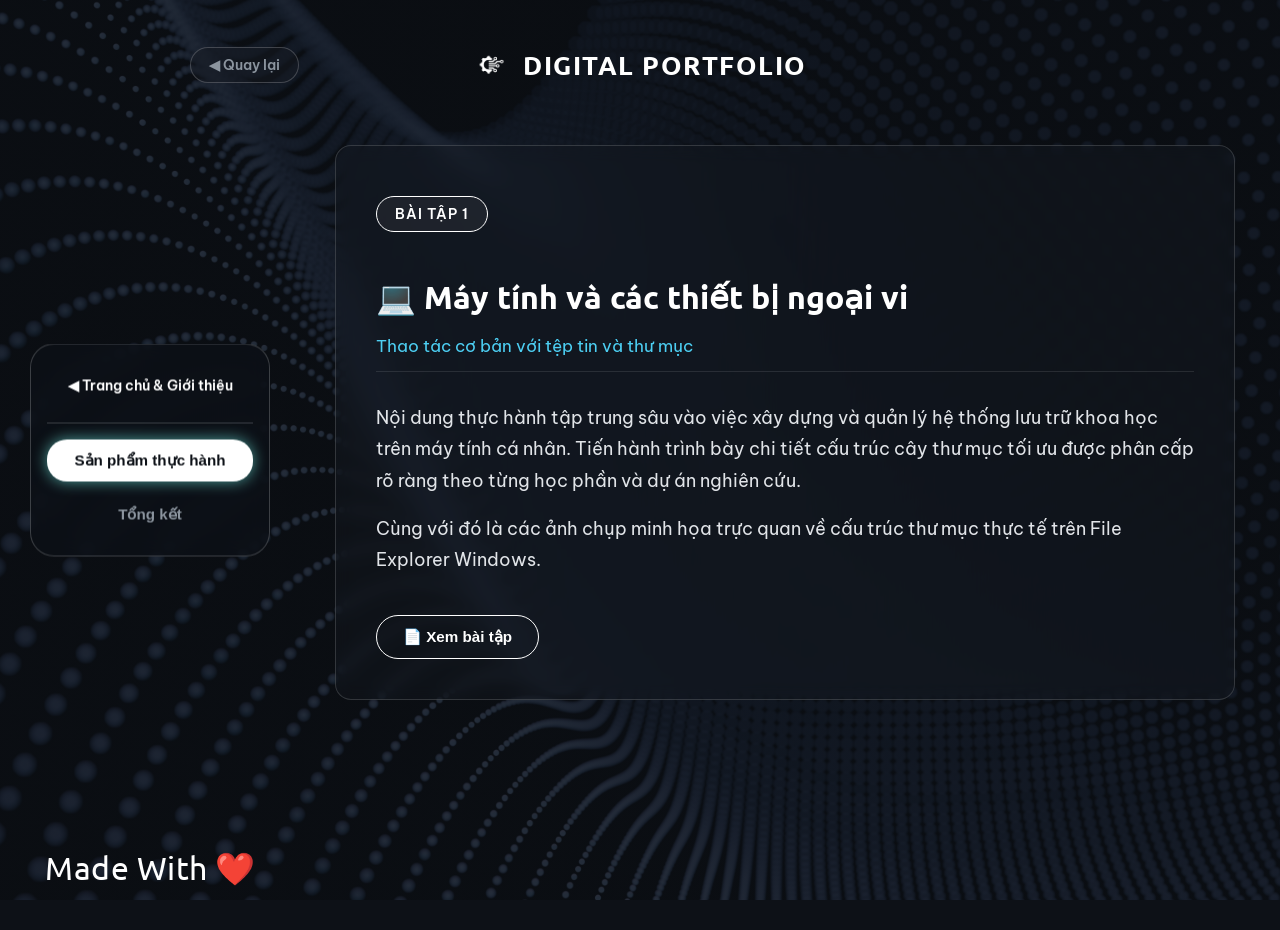
==== commit 60ccf03a: "Update cns.html" ====
--- a/cns.html
+++ b/cns.html
@@ -99,9 +99,8 @@
             <p class="meta-info">Những bài học đọng lại và thách thức đã vượt qua</p>
             <div class="report-body">
                 <p>Hành trình trải nghiệm môn học "Nhập môn Công nghệ số và Ứng dụng Trí tuệ nhân tạo" đối với một sinh viên ngành kỹ thuật không đơn thuần là việc hoàn thành một chương trình bổ trợ hay nộp một bài tập cuối kỳ. Đây là cơ hội quý giá để bản thân nhìn nhận lại và hệ thống hóa toàn bộ phương pháp làm việc của mình trên không gian số. Thay vì để các bài tập thực hành nhỏ lẻ trôi nổi tự do trong ổ cứng máy tính, việc tổng hợp và liên kết chặt chẽ chúng đã giúp mình định hình rõ ràng hơn một "bản sắc số" chuyên nghiệp, tạo nền móng tư duy logic vững chắc cho các dự án kỹ thuật chuyên sâu sau này.</p>
-                <p>Nhìn lại chuỗi học phần đã đi qua, bản thân nhận thấy có ba trụ cột kỹ năng cốt lõi đã được mài giũa một cách rõ rệt. Đầu tiên là tư duy hệ thống trong quản lý dữ liệu số từ các bài tập cơ bản, kết hợp vận hành các công cụ cộng tác trực tuyến như Notion, Google Drive và Discord để kiểm soát phiên bản tài liệu một cách khoa học. Kỹ năng này giúp mình biết cách quản lý kho lưu trữ thông tin nhóm, ngăn chặn hoàn toàn tình trạng thất lạc các tệp tin kỹ thuật quan trọng hay xung đột dữ liệu khi làm việc chung.</p>
-                <p>Trụ cột thứ hai chính là năng lực khai thác trí tuệ nhân tạo một cách có chiến lược thông qua kỹ nghệ viết Prompt hiệu quả. Mình đã vượt qua giai đoạn chỉ biết sử dụng AI để hỏi đáp nhanh, chuyển sang áp dụng các mô hình câu lệnh nâng cao như Role-prompting và Chain-of-thought nhằm thúc đẩy tư duy sâu, hỗ trợ đắc lực cho việc tối ưu hóa thuật toán và gỡ lỗi phần cứng. Đồng thời, kỹ năng kết hợp với các toán tử tìm kiếm chuyên sâu đã nâng cao đáng kể năng lực nghiên cứu, giúp mình tiếp cận nhanh chóng các nguồn tài liệu học thuật uy tín mà vẫn luôn duy trì được ý thức trách nhiệm và liêm chính học thuật.</p>
-                <p>Mặc dù vậy, quá trình hiện thực hóa không gian Portfolio số này cũng đặt ra những thách thức không nhỏ khi bản thân từng có xu hướng đưa quá nhiều dữ liệu văn bản, không có chút minh họa nào vào trang web khiến giao diện bị rối, cũng như việc mất nhiều thời gian để kiểm tra tính chính xác của thông tin do AI sinh ra. Bằng cách rèn luyện phương pháp tóm tắt vấn đề bằng việc đi vào đúng trọng tâm, không lan man và nghiêm ngặt áp dụng quy tắc đối chiếu chéo với các nguồn học thuật gốc, mình đã khắc phục được rào cản đó để tạo nên một sản phẩm cuối cùng gọn gàng, trực quan. Những bài học đọng lại từ môn học và trải nghiệm xây dựng Portfolio này chắc chắn sẽ là bệ phóng chiến lược để sẵn sàng chinh phục các chặng đường phía trước.</p>
+                <p>Nhìn lại chuỗi học phần đã đi qua, bản thân nhận thấy có ba trụ cột kỹ năng cốt lõi đã được mài giũa một cách rõ rệt. Đầu tiên là tư duy hệ thống trong quản lý dữ liệu số từ các bài tập cơ bản, kết hợp vận hành các công cụ cộng tác trực tuyến như Notion, Google Drive và Discord để kiểm soát phiên bản tài liệu một cách khoa học. Thứ hai chính là năng lực khai thác trí tuệ nhân tạo một cách có chiến lược. Mình đã vượt qua giai đoạn chỉ biết sử dụng AI để hỏi đáp nhanh, chuyển sang áp dụng các mô hình câu lệnh nâng cao như Role-prompting và Chain-of-thought nhằm thúc đẩy tư duy sâu, hỗ trợ đắc lực cho việc tối ưu hóa thuật toán và gỡ lỗi phần cứng. Đồng thời, kỹ năng kết hợp với các toán tử tìm kiếm chuyên sâu đã nâng cao đáng kể năng lực nghiên cứu, giúp mình tiếp cận nhanh chóng các nguồn tài liệu học thuật uy tín mà vẫn luôn duy trì được ý thức trách nhiệm và liêm chính học thuật.</p>
+                <p>Mặc dù vậy, quá trình hiện thực hóa không gian Portfolio số này cũng đặt ra những thách thức không nhỏ khi không có chút minh họa nào vào trang web khiến giao diện bị rối, cũng như việc mất nhiều thời gian để kiểm tra tính chính xác của thông tin do AI sinh ra. Bằng cách đi vào đúng trọng tâm, không lan man và nghiêm ngặt áp dụng quy tắc đối chiếu chéo với các nguồn học thuật gốc, sản phẩm cuối cùng đã gọn gàng, trực quan. Những bài học đọng lại từ môn học và trải nghiệm xây dựng Portfolio này chắc chắn sẽ là bệ phóng chiến lược để sẵn sàng chinh phục các chặng đường phía trước.</p>
                 <div class="continuing-journey">✨ Cảm nhận của bản thân: Mình thật sự cảm thấy hài lòng với những gì mình làm trong dự án này, thứ khiến mình cảm thấy tự hào và có động lực để tiếp tục phát triển không riêng gì bài dự án Portfolio này và cả quá trình học tập và phát triển bản thân khi có thể tận dụng sự sáng tạo và tri thức của mình để biến những sản phẩm, hồ sơ năng lực từ những công cụ trí tuệ nhân tạo tưởng chừng như không thể. Vậy nên, dự án này không chỉ dừng lại tại đây, mà còn là bước đệm cho những thử thách mới phía trước.</div>
                 <div class="continuing-journey">To be continued...</div>
             </div>
@@ -323,4 +322,4 @@
         }
     </script>
 </body>
-</html>+</html>
--- a/css/dashboard.css
+++ b/css/dashboard.css
@@ -33,10 +33,10 @@
     left: 0 !important;
     width: 100vw !important;
     height: 100vh !important;
-    background-image: url('../assets/background.jpg') !important;
     background-position: center center !important;
     background-size: cover !important;
     background-repeat: no-repeat !important;
+    background-image: linear-gradient(rgba(13, 17, 23, 0.8), rgba(13, 17, 23, 0.8)), url('../assets/bg.jpg') !important;
     z-index: -1000 !important;
     pointer-events: none !important;
 }
@@ -459,21 +459,22 @@
 .modal-content-wrapper iframe { width: 100% !important; height: 100% !important; border: none !important; display: block !important; background-color: #ffffff !important; }
 .btn-close-modal { align-self: center !important; margin-left: auto !important; margin-right: 5% !important; margin-bottom: 15px !important; background-color: #000000 !important; color: #ffffff !important; border-width: 1px !important; border-style: solid !important; border-color: #ffffff !important; padding-top: 8px !important; padding-bottom: 8px !important; padding-left: 24px !important; padding-right: 24px !important; font-size: 0.9rem !important; font-weight: 600 !important; border-radius: 20px !important; cursor: pointer !important; }
 .btn-close-modal:hover { background-color: #ffffff !important; color: #000000 !important; box-shadow: 0 0 15px rgba(255, 255, 255, 0.5) !important; }
-.footer-credit { position: fixed !important; bottom: 12px !important; left: 45px !important; z-index: 5 !important; font-size: 2rem !important; font-family: 'Ubuntu', sans-serif !important; color: rgb(255, 255, 255) !important; letter-spacing: 0.5px !important; pointer-events: none !important; transition: color 0.3s ease !important; }
+.footer-credit { position: relativeimportant; bottom: 12px !important; left: 45px !important; z-index: 5 !important; font-size: 2rem !important; font-family: 'Ubuntu', sans-serif !important; color: rgb(255, 255, 255) !important; letter-spacing: 0.5px !important; pointer-events: none !important; transition: color 0.3s ease !important; }
 .footer-credit:hover { color: rgba(121, 255, 244, 0.8) !important; }
 
 
 /* ==========================================================================
    CẤU HÌNH RESPONSIVE CHO ĐIỆN THOẠI DI ĐỘNG (CHIỀU RỘNG MÀN HÌNH < 768PX)
    ========================================================================== */
-@media (max-width: 767px) {
+@media (max-width: 768px) {
     html, body {
         overflow-y: auto !important;
         height: auto !important;
     }
     
     body::before {
-        background-image: url('../assets/background.jpg') !important;
+        background-image: linear-gradient(rgba(13, 17, 23, 0.8), rgba(13, 17, 23, 0.8)), url('../assets/bg.jpg') !important;
+        background-color: rgba(13, 17, 23, 0.8);
         z-index: -1000 !important;
     }
     
@@ -482,19 +483,46 @@
         top: 0 !important; left: 0 !important; right: 0 !important;
         margin-left: 0 !important;
         padding-top: 140px !important;
-        padding-bottom: 120px !important;
+        padding-bottom: 140px !important;
         width: 100% !important;
     }
 
     .top-header {
-        position: fixed !important; top: 0 !important; left: 0 !important; width: 100% !important; transform: none !important;
-        padding-top: 8px !important; padding-bottom: 8px !important; padding-left: 10px !important; padding-right: 10px !important;
-        background-color: rgba(13, 17, 23, 0.98) !important; border-bottom-width: 1px !important; border-bottom-style: solid !important; border-bottom-color: rgba(121, 255, 244, 0.15) !important;
-    }
-
-    .header-nav-top { display: flex !important; flex-direction: row !important; align-items: center !important; justify-content: space-between !important; width: 100% !important; }
-    .btn-back { position: relative !important; font-size: 0.75rem !important; padding-top: 5px !important; padding-bottom: 5px !important; padding-left: 10px !important; padding-right: 10px !important; }
-    .header-main-title { font-size: 1.1rem !important; letter-spacing: 0.5px !important; }
+        position: fixed !important; 
+        top: 0 !important; 
+        left: 0 !important; 
+        width: 100% !important; 
+        transform: none !important;
+        margin-left: 0 !important;
+        padding-top: 8px !important; 
+        padding-bottom: 8px !important; 
+        padding-left: 10px !important; 
+        padding-right: 10px !important;
+        background-color: rgba(13, 17, 23, 0.98) !important; 
+        border-bottom-width: 1px !important; 
+        border-bottom-style: solid !important; 
+        border-bottom-color: rgba(121, 255, 244, 0.15) !important;
+        justify-content: center !important;
+    }
+
+    .header-nav-top { display: flex !important; flex-direction: row !important; align-items: center !important; justify-content: flex-start !important; width: 100% !important; gap: 15px !important;}
+    .btn-back { position: relative !important; font-size: 0.75rem !important; padding-top: 5px !important; padding-bottom: 5px !important; padding-left: 10px !important; padding-right: 10px !important; display: inline-flex !important; }
+    .header-main-title { font-size: 1.1rem !important; letter-spacing: 0.5px !important; gap: 6px; }
+    .header-logo {
+        width: 20px !important;
+        height: 20px !important;
+    }
+    .header-main-title {
+        font-size: 1.1rem !important;
+        letter-spacing: 0.5px !important;
+        white-space: nowrap !important;
+    }
+    .tab-content {
+        padding-top: 25px !important;
+        padding-bottom: 25px !important;
+        padding-left: 15px !important;
+        padding-right: 15px !important;
+    }
 
     .mobile-nav-toggle {
         display: flex !important; position: fixed !important; bottom: 25px !important; left: 25px !important; width: 55px !important; height: 55px !important; background-color: #0d1117 !important; border-width: 2px !important; border-style: solid !important; border-color: rgba(121, 255, 244, 0.8) !important; border-radius: 50% !important; color: rgba(121, 255, 244, 1) !important; font-size: 1.4rem !important; justify-content: center !important; align-items: center !important; z-index: 999999 !important; box-shadow: 0 0 15px rgba(121, 255, 244, 0.4) !important;
@@ -507,4 +535,13 @@
 
     .bottom-dock.mobile-show { opacity: 1 !important; visibility: visible !important; pointer-events: auto !important; transform: translateY(0) !important; }
     .dock-sub-menu { display: none !important; }
+    .footer-credit {
+        position: relative !important;
+        bottom: auto !important;
+        left: auto !important;
+        transform: none !important;
+        margin-top: 15px !important;
+        display: block !important;
+        text-align: center !important;
+    }
 }
